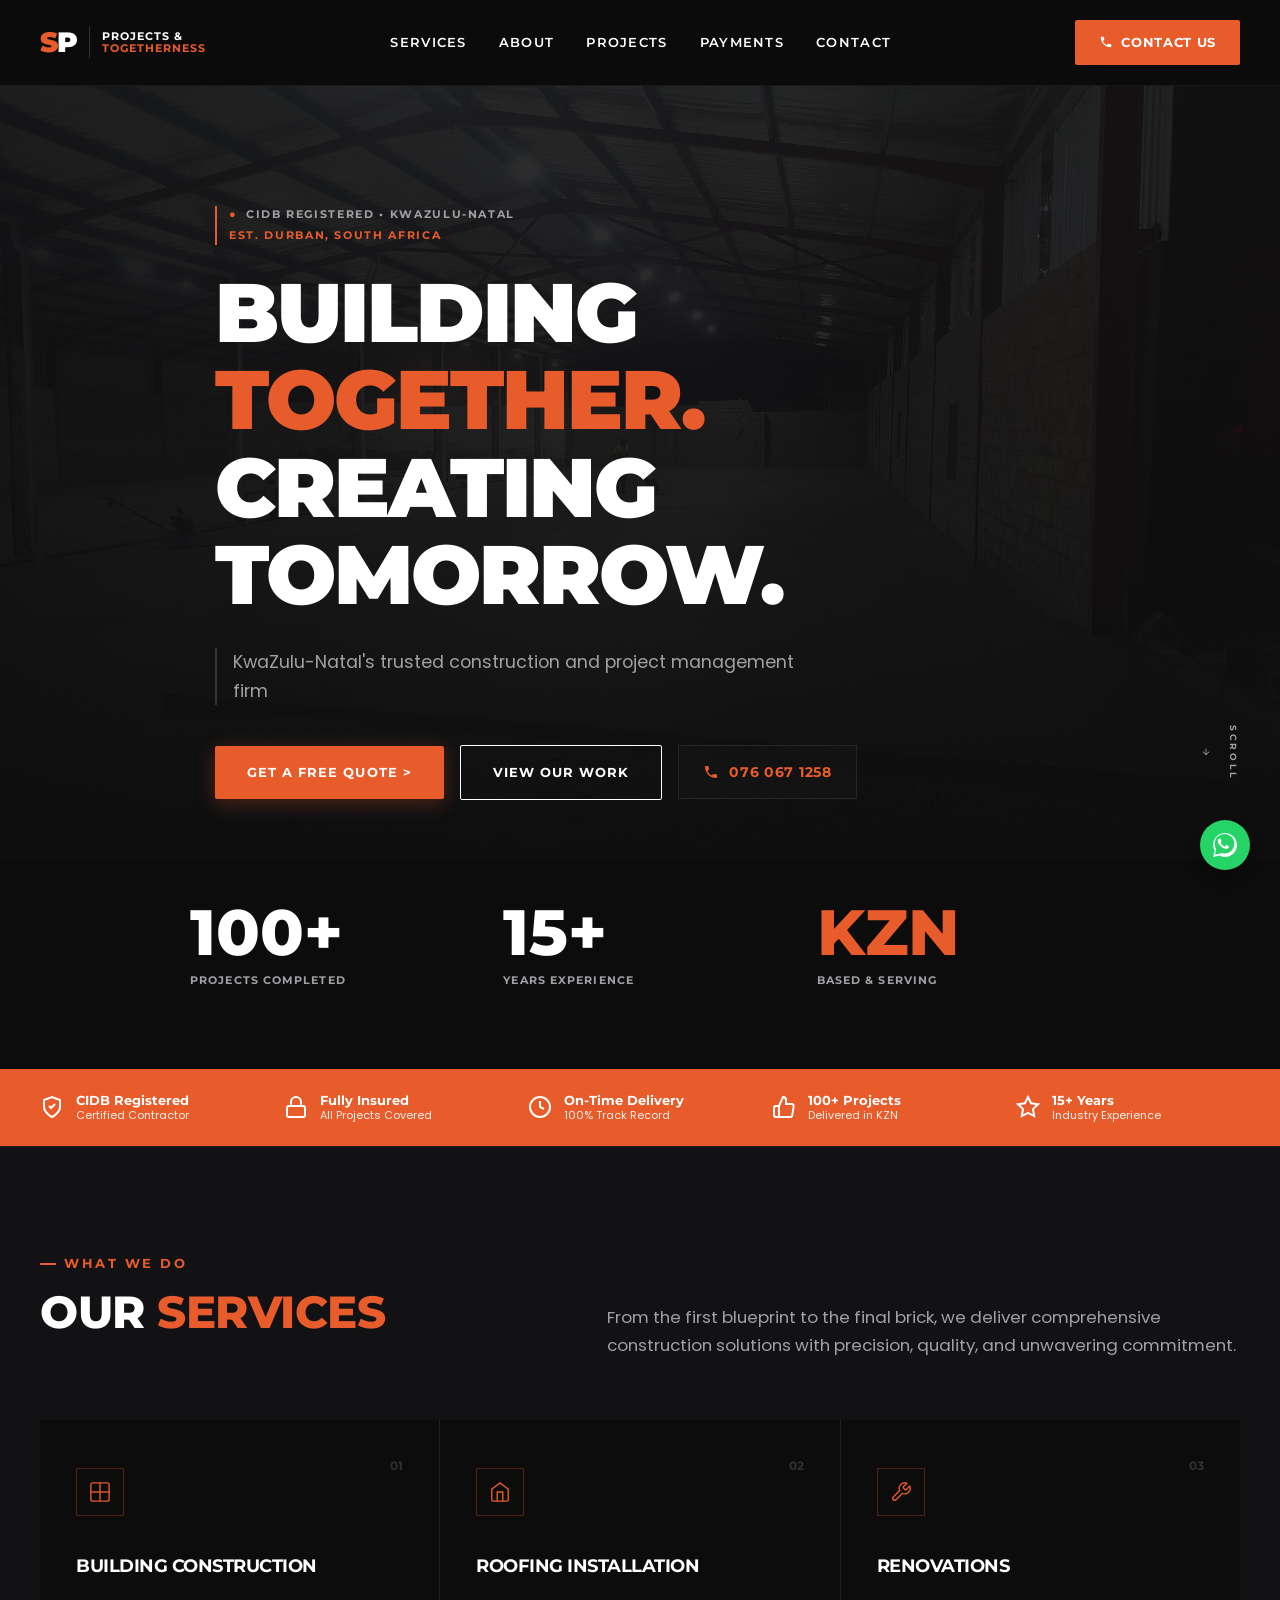
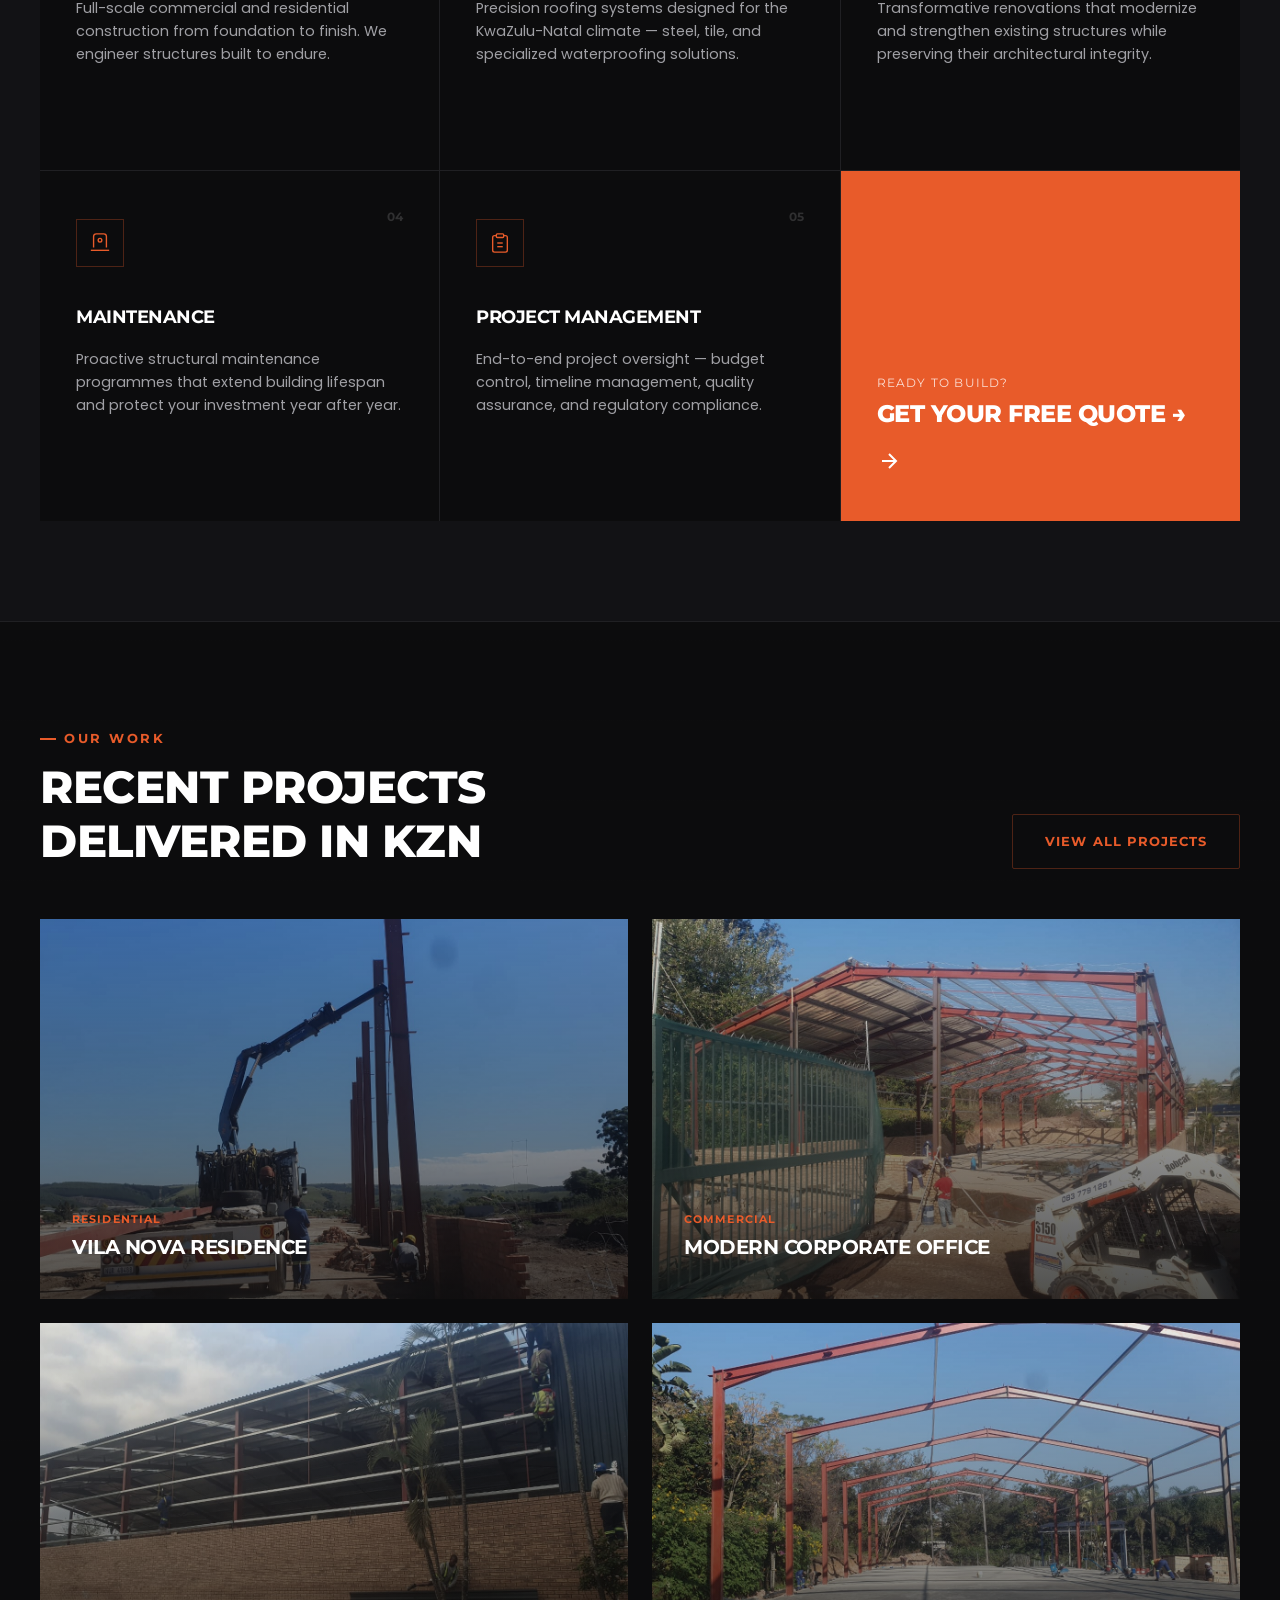
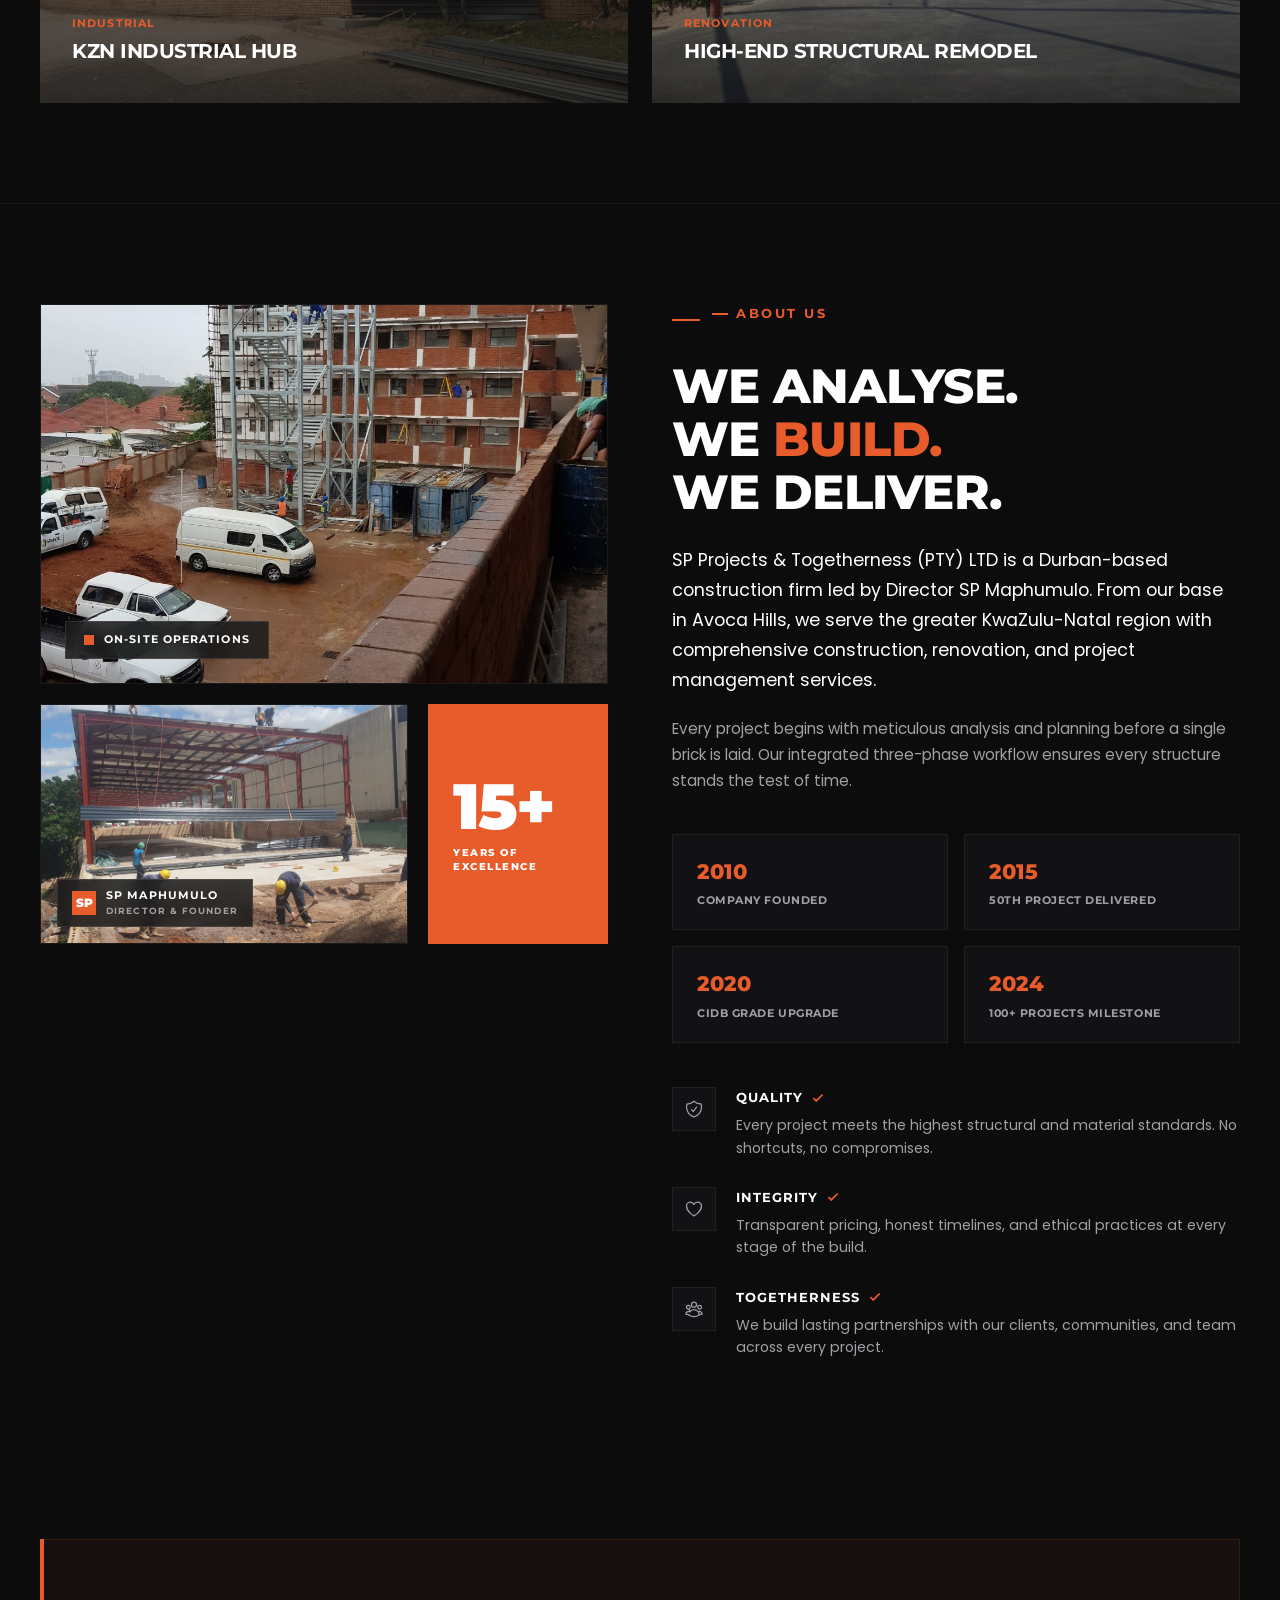
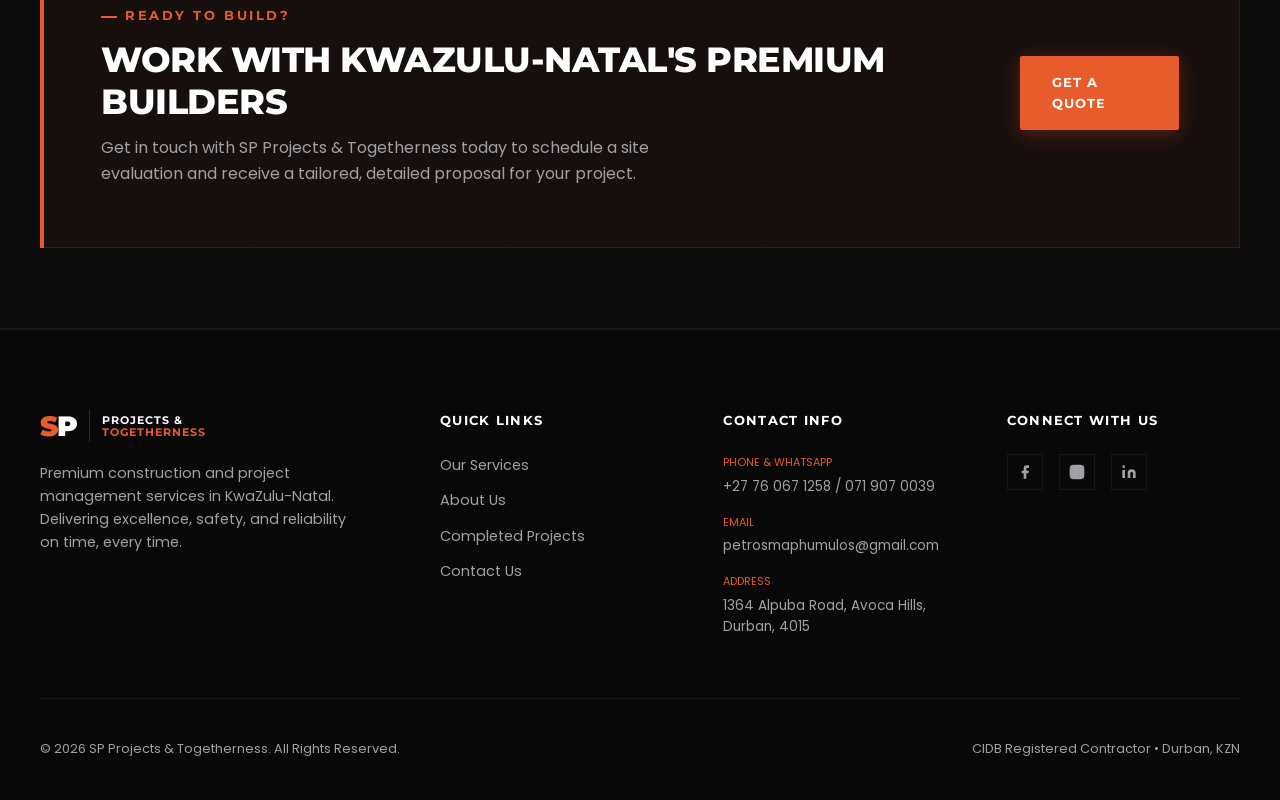
==== index.html @ 7e5d919d "Add files via upload" ====
<!-- © 2026 Fayad Gafur. All rights reserved. This code is protected. -->
<!DOCTYPE html>
<html lang="en-US">
<head>
  <meta charset="UTF-8">
  <meta name="viewport" content="width=device-width, initial-scale=1.0">
  <meta name="description" content="SP Projects & Togetherness - KwaZulu-Natal's trusted construction and project management firm. CIDB Registered, fully insured builder based in Durban.">
  <meta name="author" content="Fayad Gafur">
  <title>SP Projects & Togetherness | Construction & Project Management Firm</title>
  <link rel="preconnect" href="https://fonts.googleapis.com">
  <link rel="preconnect" href="https://fonts.gstatic.com" crossorigin>
  <link rel="stylesheet" href="styles.css">
</head>
<body>

  <!-- Header & Navigation -->
  <header class="site-header">
    <div class="container header-inner">
      <a href="index.html" class="brand-container">
        <div class="logo-mark">
          <span class="logo-s">S</span><span class="logo-p">P</span>
        </div>
        <div class="logo-divider"></div>
        <div class="logo-text">
          <span class="logo-line1">PROJECTS &</span>
          <span class="logo-line2">TOGETHERNESS</span>
        </div>
      </a>
      <nav class="main-nav" aria-label="Main menu">
        <a href="index.html#services">Services</a>
        <a href="index.html#about">About</a>
        <a href="portfolio.html">Projects</a>
        <a href="payments.html">Payments</a>
        <a href="contact.html">Contact</a>
      </nav>
      <div class="header-actions">
        <a href="contact.html" class="btn-contact-nav">
          <svg viewBox="0 0 24 24"><path d="M6.62 10.79c1.44 2.83 3.76 5.14 6.59 6.59l2.2-2.2c.27-.27.67-.36 1.02-.24 1.12.37 2.33.57 3.57.57.55 0 1 .45 1 1V20c0 .55-.45 1-1 1-9.39 0-17-7.61-17-17 0-.55.45-1 1-1h3.5c.55 0 1 .45 1 1 0 1.25.2 2.45.57 3.57.11.35.03.74-.25 1.02l-2.2 2.2z"/></svg>
          Contact Us
        </a>
      </div>
      <button class="menu-toggle" id="menu-toggle" aria-label="Open menu">☰</button>
    </div>
    <div class="mobile-nav" id="mobile-nav">
      <a href="index.html#services">Services</a>
      <a href="index.html#about">About</a>
      <a href="portfolio.html">Projects</a>
      <a href="payments.html">Payments</a>
      <a href="contact.html">Contact</a>
      <a href="orcamento.html" class="button button-block">Get a Free Quote</a>
    </div>
  </header>

  <main>
    <!-- Hero Section -->
    <section class="hero" id="home" style="background-image: url('assets/hero-full.jpeg');">
      <div class="hero-overlay"></div>
      <div class="container hero-content">
        <div class="hero-badge">
          <span class="badge-main"><span class="badge-dot">●</span> CIDB REGISTERED • KWAZULU-NATAL</span>
          <span class="badge-sub">EST. DURBAN, SOUTH AFRICA</span>
        </div>
        
        <h1>BUILDING<br><span class="orange-text">TOGETHER.</span><br>CREATING<br>TOMORROW.</h1>
        
        <div class="hero-desc-wrapper">
          <p class="hero-description">KwaZulu-Natal's trusted construction and project management firm</p>
        </div>
        
        <div class="hero-actions-row">
          <a href="orcamento.html" class="button button-primary">Get a Free Quote &gt;</a>
          <a href="portfolio.html" class="button button-secondary">View Our Work</a>
          <a href="tel:0760671258" class="phone-link-btn">
            <svg viewBox="0 0 24 24"><path d="M6.62 10.79c1.44 2.83 3.76 5.14 6.59 6.59l2.2-2.2c.27-.27.67-.36 1.02-.24 1.12.37 2.33.57 3.57.57.55 0 1 .45 1 1V20c0 .55-.45 1-1 1-9.39 0-17-7.61-17-17 0-.55.45-1 1-1h3.5c.55 0 1 .45 1 1 0 1.25.2 2.45.57 3.57.11.35.03.74-.25 1.02l-2.2 2.2z"/></svg>
            076 067 1258
          </a>
        </div>
      </div>
      
      <div class="scroll-indicator">
        <span>SCROLL</span>
        <svg viewBox="0 0 24 24"><path d="M20 12l-1.41-1.41L13 16.17V4h-2v12.17l-5.58-5.59L4 12l8 8 8-8z"/></svg>
      </div>
    </section>

    <!-- Stats Section -->
    <section class="stats-section">
      <div class="container stats-grid">
        <div class="stat-item">
          <span class="stat-number">100+</span>
          <span class="stat-label">Projects Completed</span>
        </div>
        <div class="stat-item">
          <span class="stat-number">15+</span>
          <span class="stat-label">Years Experience</span>
        </div>
        <div class="stat-item">
          <span class="stat-number orange-large">KZN</span>
          <span class="stat-label">Based & Serving</span>
        </div>
      </div>
    </section>

    <!-- Trust Ribbon Banner -->
    <section class="trust-ribbon">
      <div class="container ribbon-inner">
        <div class="ribbon-item">
          <svg class="ribbon-icon" viewBox="0 0 24 24" fill="none" stroke="currentColor" stroke-width="2">
            <path d="M12 22s8-4 8-10V5l-8-3-8 3v7c0 6 8 10 8 10z"/>
            <path d="M9 11l2 2 4-4"/>
          </svg>
          <div class="ribbon-text">
            <strong>CIDB Registered</strong>
            <span>Certified Contractor</span>
          </div>
        </div>
        <div class="ribbon-item">
          <svg class="ribbon-icon" viewBox="0 0 24 24" fill="none" stroke="currentColor" stroke-width="2">
            <rect x="3" y="11" width="18" height="11" rx="2" ry="2"/>
            <path d="M7 11V7a5 5 0 0 1 10 0v4"/>
          </svg>
          <div class="ribbon-text">
            <strong>Fully Insured</strong>
            <span>All Projects Covered</span>
          </div>
        </div>
        <div class="ribbon-item">
          <svg class="ribbon-icon" viewBox="0 0 24 24" fill="none" stroke="currentColor" stroke-width="2">
            <circle cx="12" cy="12" r="10"/>
            <polyline points="12 6 12 12 16 14"/>
          </svg>
          <div class="ribbon-text">
            <strong>On-Time Delivery</strong>
            <span>100% Track Record</span>
          </div>
        </div>
        <div class="ribbon-item">
          <svg class="ribbon-icon" viewBox="0 0 24 24" fill="none" stroke="currentColor" stroke-width="2">
            <path d="M14 9V5a3 3 0 0 0-3-3l-4 9v11h11.28a2 2 0 0 0 2-1.7l1.38-9a2 2 0 0 0-2-2.3zM7 22H4a2 2 0 0 1-2-2v-7a2 2 0 0 1 2-2h3"/>
          </svg>
          <div class="ribbon-text">
            <strong>100+ Projects</strong>
            <span>Delivered in KZN</span>
          </div>
        </div>
        <div class="ribbon-item">
          <svg class="ribbon-icon" viewBox="0 0 24 24" fill="none" stroke="currentColor" stroke-width="2">
            <polygon points="12 2 15.09 8.26 22 9.27 17 14.14 18.18 21.02 12 17.77 5.82 21.02 7 14.14 2 9.27 8.91 8.26 12 2"/>
          </svg>
          <div class="ribbon-text">
            <strong>15+ Years</strong>
            <span>Industry Experience</span>
          </div>
        </div>
      </div>
    </section>

    <!-- Services Section -->
    <section class="section services-section" id="services">
      <div class="container">
        <div class="services-intro">
          <div>
            <span class="section-label">What We Do</span>
            <h2>Our <span class="orange-text">Services</span></h2>
          </div>
          <p>From the first blueprint to the final brick, we deliver comprehensive construction solutions with precision, quality, and unwavering commitment.</p>
        </div>
        
        <div class="services-cards-grid">
          <!-- Card 1 -->
          <article class="service-card">
            <span class="service-card-num">01</span>
            <div class="service-icon-box">
              <svg viewBox="0 0 24 24">
                <rect x="2" y="2" width="20" height="20" rx="2" ry="2"/>
                <line x1="2" y1="12" x2="22" y2="12"/>
                <line x1="12" y1="2" x2="12" y2="22"/>
              </svg>
            </div>
            <h3>Building Construction</h3>
            <p>Full-scale commercial and residential construction from foundation to finish. We engineer structures built to endure.</p>
          </article>
          
          <!-- Card 2 -->
          <article class="service-card">
            <span class="service-card-num">02</span>
            <div class="service-icon-box">
              <svg viewBox="0 0 24 24">
                <path d="M3 9l9-7 9 7v11a2 2 0 0 1-2 2H5a2 2 0 0 1-2-2z"/>
                <polyline points="9 22 9 12 15 12 15 22"/>
              </svg>
            </div>
            <h3>Roofing Installation</h3>
            <p>Precision roofing systems designed for the KwaZulu-Natal climate — steel, tile, and specialized waterproofing solutions.</p>
          </article>

          <!-- Card 3 -->
          <article class="service-card">
            <span class="service-card-num">03</span>
            <div class="service-icon-box">
              <svg viewBox="0 0 24 24">
                <path d="M14.7 6.3a1 1 0 0 0 0 1.4l1.6 1.6a1 1 0 0 0 1.4 0l3.77-3.77a6 6 0 0 1-7.94 7.94l-6.91 6.91a2.12 2.12 0 0 1-3-3l6.91-6.91a6 6 0 0 1 7.94-7.94l-3.76 3.76z"/>
              </svg>
            </div>
            <h3>Renovations</h3>
            <p>Transformative renovations that modernize and strengthen existing structures while preserving their architectural integrity.</p>
          </article>

          <!-- Card 4 -->
          <article class="service-card">
            <span class="service-card-num">04</span>
            <div class="service-icon-box">
              <svg viewBox="0 0 24 24">
                <path d="M2 20h20"/>
                <path d="M5 17V5a3 3 0 0 1 3-3h8a3 3 0 0 1 3 3v12"/>
                <circle cx="12" cy="9" r="2"/>
              </svg>
            </div>
            <h3>Maintenance</h3>
            <p>Proactive structural maintenance programmes that extend building lifespan and protect your investment year after year.</p>
          </article>

          <!-- Card 5 -->
          <article class="service-card">
            <span class="service-card-num">05</span>
            <div class="service-icon-box">
              <svg viewBox="0 0 24 24">
                <path d="M16 4h2a2 2 0 0 1 2 2v14a2 2 0 0 1-2 2H6a2 2 0 0 1-2-2V6a2 2 0 0 1 2-2h2"/>
                <rect x="8" y="2" width="8" height="4" rx="1" ry="1"/>
                <path d="M9 12h6"/>
                <path d="M9 16h6"/>
              </svg>
            </div>
            <h3>Project Management</h3>
            <p>End-to-end project oversight — budget control, timeline management, quality assurance, and regulatory compliance.</p>
          </article>

          <!-- Card 6 (Action) -->
          <a href="orcamento.html" class="service-action-card">
            <span>Ready to build?</span>
            <h3>Get Your Free Quote →</h3>
            <svg viewBox="0 0 24 24"><path d="M5 12h14M12 5l7 7-7 7" stroke="currentColor" stroke-width="2" fill="none"/></svg>
          </a>
        </div>
      </div>
    </section>

    <!-- Portfolio Section -->
    <section class="section portfolio-preview-section">
      <div class="container">
        <div class="portfolio-header">
          <div>
            <span class="section-label">Our Work</span>
            <h2>Recent Projects Delivered in KZN</h2>
          </div>
          <a href="portfolio.html" class="button button-outline-orange">View All Projects</a>
        </div>

        <div class="projects-board">
          <div class="project-tile" onclick="window.location.href='project.html?id=1'">
            <img src="assets/project-card-1.jpeg" alt="Residential project" loading="lazy">
            <div class="project-tile-overlay"></div>
            <div class="project-tile-body">
              <span class="project-tile-category">Residential</span>
              <h3>Vila Nova Residence</h3>
            </div>
          </div>
          <div class="project-tile" onclick="window.location.href='project.html?id=2'">
            <img src="assets/project-card-2.jpeg" alt="Commercial space" loading="lazy">
            <div class="project-tile-overlay"></div>
            <div class="project-tile-body">
              <span class="project-tile-category">Commercial</span>
              <h3>Modern Corporate Office</h3>
            </div>
          </div>
          <div class="project-tile" onclick="window.location.href='project.html?id=3'">
            <img src="assets/project-card-3.jpeg" alt="Industrial facility" loading="lazy">
            <div class="project-tile-overlay"></div>
            <div class="project-tile-body">
              <span class="project-tile-category">Industrial</span>
              <h3>KZN Industrial Hub</h3>
            </div>
          </div>
          <div class="project-tile" onclick="window.location.href='project.html?id=4'">
            <img src="assets/project-card-4.jpeg" alt="Premium finishes" loading="lazy">
            <div class="project-tile-overlay"></div>
            <div class="project-tile-body">
              <span class="project-tile-category">Renovation</span>
              <h3>High-End Structural Remodel</h3>
            </div>
          </div>
        </div>
      </div>
    </section>

    <!-- About Us Section -->
    <section class="section about-section" id="about">
      <div class="container about-container">
        
        <!-- Left Column: Visual Gallery Grid -->
        <div class="about-visuals">
          <div class="about-photo-large">
            <img src="assets/about-1.jpeg" alt="On-site construction operations scaffold">
            <div class="photo-tag">
              <span class="tag-color-block"></span>
              <span class="tag-text">On-Site Operations</span>
            </div>
          </div>
          
          <div class="about-visuals-bottom">
            <div class="about-photo-small">
              <img src="assets/about-2.jpeg" alt="Steel structure roof construction">
              <div class="photo-tag">
                <div class="logo-mark-small">SP</div>
                <span class="tag-text">SP Maphumulo<br><small>Director & Founder</small></span>
              </div>
            </div>
            
            <div class="about-orange-card">
              <span class="years-number">15+</span>
              <span class="years-label">Years of<br>Excellence</span>
            </div>
          </div>
        </div>

        <!-- Right Column: Content -->
        <div class="about-content">
          <div class="about-header-label">
            <span class="orange-dash"></span>
            <span class="section-label">About Us</span>
          </div>
          
          <h2>We Analyse.<br>We <span class="orange-text">Build.</span><br>We Deliver.</h2>
          
          <p class="about-lead">SP Projects & Togetherness (PTY) LTD is a Durban-based construction firm led by Director SP Maphumulo. From our base in Avoca Hills, we serve the greater KwaZulu-Natal region with comprehensive construction, renovation, and project management services.</p>
          
          <p class="about-body">Every project begins with meticulous analysis and planning before a single brick is laid. Our integrated three-phase workflow ensures every structure stands the test of time.</p>
          
          <!-- Milestones Grid -->
          <div class="about-milestones">
            <div class="milestone-item">
              <span class="milestone-year">2010</span>
              <span class="milestone-desc">Company Founded</span>
            </div>
            <div class="milestone-item">
              <span class="milestone-year">2015</span>
              <span class="milestone-desc">50th Project Delivered</span>
            </div>
            <div class="milestone-item">
              <span class="milestone-year">2020</span>
              <span class="milestone-desc">CIDB Grade Upgrade</span>
            </div>
            <div class="milestone-item">
              <span class="milestone-year">2024</span>
              <span class="milestone-desc">100+ Projects Milestone</span>
            </div>
          </div>

          <!-- Core Values -->
          <div class="about-values">
            <div class="value-item">
              <div class="value-icon">
                <svg viewBox="0 0 24 24" stroke-width="1.5"><path stroke-linecap="round" stroke-linejoin="round" d="M9 12.75L11.25 15 15 9.75m-3-7.036A11.959 11.959 0 013.598 6 11.99 11.99 0 003 9.749c0 5.592 3.824 10.29 9 11.623 5.176-1.332 9-6.03 9-11.622 0-1.31-.21-2.571-.598-3.751h-.152c-3.196 0-6.1-1.248-8.25-3.285z"/></svg>
              </div>
              <div class="value-text">
                <h3>Quality <svg viewBox="0 0 24 24" class="value-check"><polyline points="20 6 9 17 4 12"/></svg></h3>
                <p>Every project meets the highest structural and material standards. No shortcuts, no compromises.</p>
              </div>
            </div>

            <div class="value-item">
              <div class="value-icon">
                <svg viewBox="0 0 24 24" stroke-width="1.5"><path stroke-linecap="round" stroke-linejoin="round" d="M21 8.25c0-2.485-2.099-4.5-4.688-4.5-1.935 0-3.597 1.126-4.312 2.733-.715-1.607-2.377-2.733-4.313-2.733C5.1 3.75 3 5.765 3 8.25c0 7.22 9 12 9 12s9-4.78 9-12z"/></svg>
              </div>
              <div class="value-text">
                <h3>Integrity <svg viewBox="0 0 24 24" class="value-check"><polyline points="20 6 9 17 4 12"/></svg></h3>
                <p>Transparent pricing, honest timelines, and ethical practices at every stage of the build.</p>
              </div>
            </div>

            <div class="value-item">
              <div class="value-icon">
                <svg viewBox="0 0 24 24" stroke-width="1.5"><path stroke-linecap="round" stroke-linejoin="round" d="M18 18.72a9.094 9.094 0 003.741-.479 3 3 0 00-4.682-2.72m.94 3.198l.001.031c0 .225-.012.447-.037.666A11.944 11.944 0 0112 21c-2.17 0-4.207-.576-5.963-1.584A6.062 6.062 0 016 18.719m12 0a5.971 5.971 0 00-.941-3.197m0 0A5.995 5.995 0 0012 12.75a5.995 5.995 0 00-5.058 2.772m0 0a3 3 0 00-4.681 2.72 8.986 8.986 0 003.74.477m.94-3.197a5.971 5.971 0 00-.94-3.197M15 6.75a3 3 0 11-6 0 3 3 0 016 0zm6 3a2.25 2.25 0 11-4.5 0 2.25 2.25 0 014.5 0zm-13.5 0a2.25 2.25 0 11-4.5 0 2.25 2.25 0 014.5 0z"/></svg>
              </div>
              <div class="value-text">
                <h3>Togetherness <svg viewBox="0 0 24 24" class="value-check"><polyline points="20 6 9 17 4 12"/></svg></h3>
                <p>We build lasting partnerships with our clients, communities, and team across every project.</p>
              </div>
            </div>
          </div>
        </div>

      </div>
    </section>

    <!-- Bottom Contact CTA Block -->
    <section class="section contact-cta-section">
      <div class="container contact-cta-card">
        <div class="contact-cta-info">
          <span class="section-label">Ready to Build?</span>
          <h2>Work with KwaZulu-Natal's Premium Builders</h2>
          <p>Get in touch with SP Projects & Togetherness today to schedule a site evaluation and receive a tailored, detailed proposal for your project.</p>
        </div>
        <a href="orcamento.html" class="button button-primary">Get a Quote</a>
      </div>
    </section>
  </main>

  <!-- Footer -->
  <footer class="site-footer">
    <div class="container footer-top">
      <div class="footer-logo-desc">
        <a href="index.html" class="brand-container">
          <div class="logo-mark">
            <span class="logo-s">S</span><span class="logo-p">P</span>
          </div>
          <div class="logo-divider"></div>
          <div class="logo-text">
            <span class="logo-line1">PROJECTS &</span>
            <span class="logo-line2">TOGETHERNESS</span>
          </div>
        </a>
        <p>Premium construction and project management services in KwaZulu-Natal. Delivering excellence, safety, and reliability on time, every time.</p>
      </div>
      <div class="footer-col">
        <h3>Quick Links</h3>
        <ul class="footer-links">
          <li><a href="index.html#services">Our Services</a></li>
          <li><a href="index.html#about">About Us</a></li>
          <li><a href="portfolio.html">Completed Projects</a></li>
          <li><a href="contact.html">Contact Us</a></li>
        </ul>
      </div>
      <div class="footer-col">
        <h3>Contact Info</h3>
        <div class="footer-contact-list">
          <p><span>Phone & WhatsApp</span>+27 76 067 1258 / 071 907 0039</p>
          <p><span>Email</span>petrosmaphumulos@gmail.com</p>
          <p><span>Address</span>1364 Alpuba Road, Avoca Hills, Durban, 4015</p>
        </div>
      </div>
      <div class="footer-col">
        <h3>Connect With Us</h3>
        <div class="footer-social-links">
          <a href="#" class="footer-social-icon" aria-label="Facebook">
            <svg viewBox="0 0 24 24"><path d="M18 2h-3a5 5 0 0 0-5 5v3H7v4h3v8h4v-8h3l1-4h-4V7a1 1 0 0 1 1-1h3z"/></svg>
          </a>
          <a href="#" class="footer-social-icon" aria-label="Instagram">
            <svg viewBox="0 0 24 24" fill="none" stroke="currentColor" stroke-width="2"><rect x="2" y="2" width="20" height="20" rx="5" ry="5"/><path d="M16 11.37A4 4 0 1 1 12.63 8 4 4 0 0 1 16 11.37z"/><line x1="17.5" y1="6.5" x2="17.51" y2="6.5"/></svg>
          </a>
          <a href="#" class="footer-social-icon" aria-label="LinkedIn">
            <svg viewBox="0 0 24 24"><path d="M16 8a6 6 0 0 1 6 6v7h-4v-7a2 2 0 0 0-2-2 2 2 0 0 0-2 2v7h-4v-7a6 6 0 0 1 6-6zM2 9h4v12H2z"/><circle cx="4" cy="4" r="2"/></svg>
          </a>
        </div>
      </div>
    </div>
    <div class="container footer-bottom">
      <div class="footer-copy">© 2026 SP Projects & Togetherness. All Rights Reserved.</div>
      <div>CIDB Registered Contractor • Durban, KZN</div>
    </div>
  </footer>

  <!-- WhatsApp Float Button -->
  <a href="https://wa.me/27719070039" target="_blank" class="whatsapp-float" aria-label="Chat on WhatsApp">
    <svg viewBox="0 0 24 24">
      <path d="M.057 24l1.687-6.163c-1.041-1.804-1.588-3.849-1.587-5.946C.06 5.348 5.397.01 12.008.01c3.202.001 6.212 1.246 8.477 3.514 2.266 2.268 3.507 5.28 3.505 8.484-.004 6.657-5.34 11.997-11.953 11.997-2.005-.001-3.973-.502-5.724-1.455L0 24zm6.59-4.846c1.6.95 3.188 1.449 4.825 1.451 5.436 0 9.86-4.37 9.864-9.799.002-2.63-1.023-5.101-2.885-6.97C16.484 2.016 14.032.99 11.533.99c-5.445 0-9.873 4.372-9.877 9.802-.001 1.768.482 3.49 1.396 5.039L2.094 21.84l6.195-1.616-.642-.37z"/>
      <path d="M15.43 12.986c-.276-.139-1.631-.805-1.884-.897-.252-.092-.436-.139-.62.139-.184.277-.712.897-.872 1.082-.16.184-.32.207-.597.069-.276-.139-1.168-.43-2.223-1.373-.821-.733-1.376-1.639-1.537-1.916-.16-.277-.017-.427.121-.565.125-.124.276-.323.414-.485.138-.162.184-.277.276-.462.092-.185.046-.347-.023-.485-.069-.139-.62-1.496-.85-2.05-.223-.538-.448-.465-.62-.474-.162-.008-.347-.009-.53-.009-.184 0-.482.069-.735.347-.252.277-.964.942-.964 2.298 0 1.357.987 2.668 1.125 2.853.138.184 1.943 2.966 4.707 4.159.658.284 1.171.454 1.571.581.662.21 1.264.18 1.74.109.531-.08 1.631-.667 1.861-1.307.23-.639.23-1.187.16-1.302-.069-.115-.253-.184-.529-.323z"/>
    </svg>
  </a>

  <script src="scripts.js"></script>
</body>
</html>
---- styles.css ----
/* ==========================================================================
   SP PROJECTS & TOGETHERNESS - Premium Dark/Industrial Design System
   ========================================================================== */

/* Import Fonts */
@import url('https://fonts.googleapis.com/css2?family=Montserrat:wght@400;500;600;700;800;900&family=Poppins:wght@300;400;500;600;700&display=swap');

:root {
  --bg: #0c0c0d;
  --bg-soft: #121215;
  --surface: #141417;
  --surface-alt: #1c1c21;
  --border: rgba(255, 255, 255, 0.06);
  --border-light: rgba(255, 255, 255, 0.15);
  --border-focus: #E85B2A;
  --text: #ffffff;
  --text-muted: #a0a0a5;
  --text-dark: #121215;
  --accent: #E85B2A;
  --accent-hover: #cf4c1e;
  --accent-soft: rgba(232, 91, 42, 0.1);
  --accent-glow: rgba(232, 91, 42, 0.3);
  
  --font-heading: 'Montserrat', sans-serif;
  --font-body: 'Poppins', sans-serif;
  
  --radius-sm: 2px;
  --radius-md: 4px;
  --transition: all 0.3s cubic-bezier(0.25, 0.8, 0.25, 1);
}

/* Base resets */
* {
  box-sizing: border-box;
  margin: 0;
  padding: 0;
}

html {
  scroll-behavior: smooth;
}

body {
  background-color: var(--bg);
  /* Technical Grid Background Overlay */
  background-image: 
    linear-gradient(rgba(12, 12, 13, 0.97), rgba(12, 12, 13, 0.97)),
    linear-gradient(to right, rgba(255, 255, 255, 0.02) 1px, transparent 1px),
    linear-gradient(to bottom, rgba(255, 255, 255, 0.02) 1px, transparent 1px);
  background-size: 100% 100%, 80px 80px, 80px 80px;
  color: var(--text);
  font-family: var(--font-body);
  line-height: 1.6;
  min-height: 100vh;
  overflow-x: hidden;
}

img {
  display: block;
  max-width: 100%;
  height: auto;
}

a {
  color: inherit;
  text-decoration: none;
  transition: var(--transition);
}

button,
input,
select,
textarea {
  font-family: inherit;
  font-size: inherit;
  color: inherit;
  background: transparent;
  border: none;
}

/* Layout Utilities */
.container {
  width: min(1200px, calc(100% - 40px));
  margin: 0 auto;
  position: relative;
}

/* Section Common Styling */
.section {
  padding: 100px 0;
  position: relative;
}

.section-label {
  display: inline-flex;
  align-items: center;
  gap: 8px;
  font-family: var(--font-heading);
  text-transform: uppercase;
  letter-spacing: 0.2em;
  color: var(--accent);
  font-size: 0.8rem;
  font-weight: 700;
  margin-bottom: 12px;
}

.section-label::before {
  content: '';
  display: inline-block;
  width: 16px;
  height: 2px;
  background-color: var(--accent);
}

.section h2 {
  font-family: var(--font-heading);
  font-size: clamp(2rem, 3.5vw, 3rem);
  font-weight: 800;
  line-height: 1.2;
  margin-bottom: 20px;
  text-transform: uppercase;
  letter-spacing: -0.5px;
}

.section h2 span.orange-text,
span.orange-text {
  color: var(--accent);
}

/* Header & Navigation */
.site-header {
  position: sticky;
  top: 0;
  z-index: 100;
  background: rgba(12, 12, 13, 0.95);
  backdrop-filter: blur(8px);
  border-bottom: 1px solid var(--border);
  transition: box-shadow 0.3s ease;
}

.site-header.scrolled {
  box-shadow: 0 4px 30px rgba(0, 0, 0, 0.5);
}

.header-inner {
  display: flex;
  align-items: center;
  justify-content: space-between;
  padding: 20px 0;
}

/* Brand Logo (as seen in screenshots) */
.brand-container {
  display: flex;
  align-items: center;
  gap: 12px;
}

.logo-mark {
  font-family: var(--font-heading);
  font-size: 28px;
  font-weight: 900;
  line-height: 1;
  letter-spacing: -1px;
}

.logo-s {
  color: var(--accent);
}

.logo-p {
  color: var(--text);
}

.logo-divider {
  width: 1px;
  height: 32px;
  background-color: rgba(255, 255, 255, 0.15);
}

.logo-text {
  display: flex;
  flex-direction: column;
  font-family: var(--font-heading);
  font-size: 11px;
  font-weight: 700;
  line-height: 1.1;
  letter-spacing: 1px;
}

.logo-line1 {
  color: var(--text);
}

.logo-line2 {
  color: var(--accent);
}

/* Menu */
.main-nav {
  display: flex;
  gap: 32px;
  align-items: center;
}

.main-nav a {
  font-family: var(--font-heading);
  font-size: 13px;
  font-weight: 600;
  text-transform: uppercase;
  letter-spacing: 0.1em;
  color: var(--text);
  padding: 8px 0;
  position: relative;
}

.main-nav a:hover {
  color: var(--accent);
}

.main-nav a.active::after {
  content: '';
  position: absolute;
  bottom: 0;
  left: 0;
  width: 100%;
  height: 2px;
  background-color: var(--accent);
}

/* Header Button */
.btn-contact-nav {
  display: inline-flex;
  align-items: center;
  gap: 8px;
  background-color: var(--accent);
  color: var(--text);
  font-family: var(--font-heading);
  font-size: 13px;
  font-weight: 700;
  text-transform: uppercase;
  letter-spacing: 0.05em;
  padding: 12px 24px;
  border-radius: var(--radius-sm);
  transition: var(--transition);
}

.btn-contact-nav:hover {
  background-color: var(--accent-hover);
  box-shadow: 0 4px 15px var(--accent-glow);
}

.btn-contact-nav svg {
  width: 14px;
  height: 14px;
  fill: currentColor;
}

.menu-toggle {
  display: none;
  font-size: 24px;
  cursor: pointer;
}

/* Mobile Nav */
.mobile-nav {
  display: flex;
  flex-direction: column;
  background-color: var(--bg-soft);
  border-top: 1px solid var(--border);
  padding: 20px;
  gap: 16px;
  position: absolute;
  top: 100%;
  left: 0;
  width: 100%;
  z-index: 99;
  /* Hidden by default */
  opacity: 0;
  pointer-events: none;
  transform: translateY(-8px);
  transition: opacity 0.25s ease, transform 0.25s ease;
}

.mobile-nav.open {
  opacity: 1;
  pointer-events: all;
  transform: translateY(0);
}

.mobile-nav a {
  font-family: var(--font-heading);
  font-size: 14px;
  font-weight: 600;
  text-transform: uppercase;
  letter-spacing: 0.1em;
  padding: 8px 0;
}

.mobile-nav a:hover {
  color: var(--accent);
}

.mobile-nav .button-block {
  text-align: center;
  background-color: var(--accent);
  padding: 12px;
  font-weight: 700;
}

/* Buttons */
.button {
  display: inline-flex;
  align-items: center;
  justify-content: center;
  font-family: var(--font-heading);
  font-size: 13px;
  font-weight: 700;
  text-transform: uppercase;
  letter-spacing: 0.08em;
  padding: 16px 32px;
  border-radius: var(--radius-sm);
  cursor: pointer;
  transition: var(--transition);
}

.button-primary {
  background-color: var(--accent);
  color: var(--text);
  box-shadow: 0 4px 20px var(--accent-glow);
}

.button-primary:hover {
  background-color: var(--accent-hover);
  transform: translateY(-1px);
  box-shadow: 0 6px 24px var(--accent-glow);
}

.button-secondary {
  background-color: transparent;
  color: var(--text);
  border: 1px solid var(--text);
}

.button-secondary:hover {
  background-color: var(--text);
  color: var(--text-dark);
  transform: translateY(-1px);
}

.button-outline-orange {
  background-color: transparent;
  color: var(--accent);
  border: 1px solid rgba(232, 91, 42, 0.3);
}

.button-outline-orange:hover {
  background-color: var(--accent-soft);
  border-color: var(--accent);
}

.phone-link-btn {
  display: inline-flex;
  align-items: center;
  gap: 10px;
  border: 1px solid rgba(255, 255, 255, 0.08);
  padding: 15px 24px;
  color: var(--accent);
  font-family: var(--font-heading);
  font-weight: 700;
  font-size: 14px;
  letter-spacing: 0.05em;
  transition: var(--transition);
  background-color: rgba(255, 255, 255, 0.01);
}

.phone-link-btn:hover {
  border-color: var(--accent);
  background-color: rgba(232, 91, 42, 0.04);
}

.phone-link-btn svg {
  width: 16px;
  height: 16px;
  fill: currentColor;
}

/* Hero Section */
.hero {
  min-height: 85vh;
  position: relative;
  display: flex;
  align-items: center;
  padding: 120px 0 60px;
  background-size: cover;
  background-position: center;
  background-repeat: no-repeat;
}

.hero-overlay {
  position: absolute;
  inset: 0;
  background: linear-gradient(180deg, rgba(12, 12, 13, 0.6) 0%, rgba(12, 12, 13, 0.95) 100%),
              linear-gradient(90deg, rgba(12, 12, 13, 0.8) 0%, rgba(12, 12, 13, 0.4) 100%);
  z-index: 1;
}

.hero-content {
  position: relative;
  z-index: 2;
  max-width: 850px;
}

.hero-badge {
  display: inline-block;
  border-left: 2px solid var(--accent);
  padding-left: 12px;
  margin-bottom: 24px;
  font-family: var(--font-heading);
  font-size: 11px;
  font-weight: 700;
  text-transform: uppercase;
  letter-spacing: 0.15em;
}

.hero-badge .badge-main {
  color: var(--text-muted);
}

.hero-badge .badge-dot {
  color: var(--accent);
  margin-right: 4px;
}

.hero-badge .badge-sub {
  color: var(--accent);
  display: block;
  margin-top: 4px;
}

.hero h1 {
  font-family: var(--font-heading);
  font-size: clamp(2.8rem, 6.5vw, 5.5rem);
  font-weight: 900;
  line-height: 1.05;
  letter-spacing: -2px;
  text-transform: uppercase;
  margin-bottom: 24px;
}

.hero-desc-wrapper {
  border-left: 2px solid rgba(255, 255, 255, 0.15);
  padding-left: 16px;
  margin-top: 30px;
  margin-bottom: 40px;
}

.hero-description {
  font-size: 1.1rem;
  color: var(--text-muted);
  font-weight: 400;
  max-width: 580px;
}

.hero-actions-row {
  display: flex;
  align-items: center;
  flex-wrap: wrap;
  gap: 16px;
}

/* Scroll Down Indicator */
.scroll-indicator {
  position: absolute;
  right: 40px;
  bottom: 80px;
  z-index: 2;
  display: flex;
  flex-direction: column;
  align-items: center;
  gap: 15px;
  font-family: var(--font-heading);
  font-size: 9px;
  font-weight: 700;
  letter-spacing: 0.3em;
  text-transform: uppercase;
  color: var(--text-muted);
  writing-mode: vertical-rl;
}

.scroll-indicator svg {
  width: 10px;
  height: 16px;
  fill: currentColor;
  animation: bounce 2s infinite;
}

@keyframes bounce {
  0%, 20%, 50%, 80%, 100% {
    transform: translateY(0);
  }
  40% {
    transform: translateY(6px);
  }
  60% {
    transform: translateY(3px);
  }
}

/* Stats Section under Hero */
.stats-section {
  padding: 40px 0 80px;
  position: relative;
  z-index: 2;
}

.stats-grid {
  display: grid;
  grid-template-columns: repeat(3, 1fr);
  gap: 40px;
  max-width: 900px;
}

.stat-item {
  display: flex;
  flex-direction: column;
}

.stat-number {
  font-family: var(--font-heading);
  font-size: 4rem;
  font-weight: 800;
  line-height: 1;
  color: var(--text);
  margin-bottom: 8px;
}

.stat-number.orange-large {
  color: var(--accent);
}

.stat-label {
  font-family: var(--font-heading);
  font-size: 11px;
  font-weight: 700;
  letter-spacing: 0.1em;
  color: var(--text-muted);
  text-transform: uppercase;
}

/* Trust Ribbon */
.trust-ribbon {
  background-color: var(--accent);
  color: var(--text);
  padding: 24px 0;
  position: relative;
  z-index: 3;
}

.ribbon-inner {
  display: grid;
  grid-template-columns: repeat(5, 1fr);
  gap: 20px;
}

.ribbon-item {
  display: flex;
  align-items: center;
  gap: 12px;
}

.ribbon-icon {
  width: 24px;
  height: 24px;
  flex-shrink: 0;
}

.ribbon-text {
  display: flex;
  flex-direction: column;
  line-height: 1.2;
}

.ribbon-text strong {
  font-family: var(--font-heading);
  font-size: 13px;
  font-weight: 700;
}

.ribbon-text span {
  font-size: 11px;
  opacity: 0.9;
}

/* Services Grid Section */
.services-section {
  background-color: var(--bg-soft);
  border-top: 1px solid var(--border);
  border-bottom: 1px solid var(--border);
}

.services-intro {
  display: grid;
  grid-template-columns: 1fr 1.2fr;
  gap: 40px;
  margin-bottom: 60px;
  align-items: end;
}

.services-intro p {
  color: var(--text-muted);
  font-size: 1.05rem;
  line-height: 1.7;
}

.services-cards-grid {
  display: grid;
  grid-template-columns: repeat(3, 1fr);
  gap: 1px;
  background-color: var(--border);
}

.service-card {
  background-color: var(--bg);
  padding: 48px 36px;
  position: relative;
  display: flex;
  flex-direction: column;
  min-height: 350px;
  transition: var(--transition);
}

.service-card:hover {
  background-color: var(--surface);
}

.service-card-num {
  position: absolute;
  top: 36px;
  right: 36px;
  font-family: var(--font-heading);
  font-size: 12px;
  font-weight: 700;
  color: rgba(255, 255, 255, 0.15);
}

.service-card:hover .service-card-num {
  color: var(--accent);
}

.service-icon-box {
  width: 48px;
  height: 48px;
  border: 1px solid rgba(232, 91, 42, 0.3);
  display: grid;
  place-items: center;
  margin-bottom: 36px;
  color: var(--accent);
  transition: var(--transition);
}

.service-card:hover .service-icon-box {
  background-color: var(--accent);
  color: var(--text);
  border-color: var(--accent);
}

.service-icon-box svg {
  width: 22px;
  height: 22px;
  fill: none;
  stroke: currentColor;
  stroke-width: 1.5;
}

.service-card h3 {
  font-family: var(--font-heading);
  font-size: 18px;
  font-weight: 700;
  letter-spacing: -0.5px;
  text-transform: uppercase;
  margin-bottom: 16px;
}

.service-card p {
  color: var(--text-muted);
  font-size: 0.9rem;
  line-height: 1.6;
}

/* Orange Action Card in Services */
.service-action-card {
  background-color: var(--accent);
  color: var(--text);
  padding: 48px 36px;
  display: flex;
  flex-direction: column;
  justify-content: flex-end;
  min-height: 350px;
  transition: var(--transition);
  cursor: pointer;
}

.service-action-card:hover {
  background-color: var(--accent-hover);
}

.service-action-card span {
  font-family: var(--font-heading);
  font-size: 12px;
  text-transform: uppercase;
  letter-spacing: 0.1em;
  opacity: 0.8;
  margin-bottom: 8px;
  display: block;
}

.service-action-card h3 {
  font-family: var(--font-heading);
  font-size: 24px;
  font-weight: 800;
  line-height: 1.2;
  text-transform: uppercase;
  letter-spacing: -0.5px;
  margin-bottom: 0;
}

.service-action-card svg {
  width: 24px;
  height: 24px;
  fill: currentColor;
  margin-top: 20px;
  transition: transform 0.3s ease;
}

.service-action-card:hover svg {
  transform: translateX(6px);
}

/* Portfolio preview section */
.portfolio-preview-section {
  border-bottom: 1px solid var(--border);
}

.portfolio-header {
  display: flex;
  justify-content: space-between;
  align-items: flex-end;
  margin-bottom: 50px;
}

.portfolio-header h2 {
  margin-bottom: 0;
  max-width: 600px;
}

.projects-board {
  display: grid;
  grid-template-columns: repeat(2, 1fr);
  gap: 24px;
}

.project-tile {
  position: relative;
  overflow: hidden;
  height: 380px;
  background-color: var(--surface);
  transition: var(--transition);
  cursor: pointer;
}

.project-tile img {
  width: 100%;
  height: 100%;
  object-fit: cover;
  transition: transform 0.6s cubic-bezier(0.25, 0.8, 0.25, 1);
  filter: grayscale(20%) contrast(110%);
}

.project-tile-overlay {
  position: absolute;
  inset: 0;
  background: linear-gradient(180deg, rgba(12, 12, 13, 0.1) 0%, rgba(12, 12, 13, 0.85) 100%);
  opacity: 0.85;
  transition: var(--transition);
}

.project-tile-body {
  position: absolute;
  bottom: 0;
  left: 0;
  width: 100%;
  padding: 32px;
  z-index: 2;
}

.project-tile-body h3 {
  font-family: var(--font-heading);
  font-size: 20px;
  font-weight: 700;
  text-transform: uppercase;
  letter-spacing: -0.5px;
  margin-bottom: 4px;
  color: var(--text);
}

.project-tile-category {
  font-family: var(--font-heading);
  font-size: 11px;
  font-weight: 700;
  color: var(--accent);
  text-transform: uppercase;
  letter-spacing: 0.1em;
}

.project-tile:hover img {
  transform: scale(1.05);
  filter: grayscale(0%) contrast(100%);
}

.project-tile:hover .project-tile-overlay {
  opacity: 0.95;
}

/* Why Choose Us Section */
.why-choose-us-section {
  background-color: var(--bg-soft);
  border-bottom: 1px solid var(--border);
}

.choose-us-header {
  display: flex;
  justify-content: space-between;
  align-items: center;
  flex-wrap: wrap;
  gap: 30px;
  margin-bottom: 60px;
}

.choose-us-header h2 {
  margin-bottom: 0;
  max-width: 650px;
}

.features-grid {
  display: grid;
  grid-template-columns: repeat(3, 1fr);
  gap: 40px;
}

.feature-item {
  display: flex;
  flex-direction: column;
}

.feature-icon-box {
  width: 44px;
  height: 44px;
  display: grid;
  place-items: center;
  color: var(--accent);
  margin-bottom: 24px;
}

.feature-icon-box svg {
  width: 32px;
  height: 32px;
  fill: none;
  stroke: currentColor;
  stroke-width: 1.5;
}

.feature-item h3 {
  font-family: var(--font-heading);
  font-size: 16px;
  font-weight: 700;
  text-transform: uppercase;
  letter-spacing: 0.05em;
  margin-bottom: 12px;
}

.feature-item p {
  color: var(--text-muted);
  font-size: 0.9rem;
  line-height: 1.6;
}

/* Contact CTA Block (Bottom of Home) */
.contact-cta-section {
  padding: 80px 0;
  border-bottom: 1px solid var(--border);
}

.contact-cta-card {
  background-color: rgba(232, 91, 42, 0.05);
  border: 1px solid rgba(232, 91, 42, 0.15);
  padding: 60px;
  display: flex;
  align-items: center;
  justify-content: space-between;
  gap: 40px;
  position: relative;
}

.contact-cta-card::before {
  content: '';
  position: absolute;
  top: -1px;
  left: -1px;
  width: 4px;
  height: calc(100% + 2px);
  background-color: var(--accent);
}

.contact-cta-info h2 {
  font-size: 2.2rem;
  margin-bottom: 12px;
}

.contact-cta-info p {
  color: var(--text-muted);
  font-size: 1rem;
  max-width: 600px;
}

/* Inner Page Hero (e.g. Portfolio, Contact, Quote) */
.page-hero {
  padding: 160px 0 80px;
  position: relative;
  border-bottom: 1px solid var(--border);
  background-size: cover;
  background-position: center;
}

.page-hero-overlay {
  position: absolute;
  inset: 0;
  background: linear-gradient(180deg, rgba(12, 12, 13, 0.7) 0%, rgba(12, 12, 13, 0.95) 100%);
  z-index: 1;
}

.page-hero-inner {
  position: relative;
  z-index: 2;
  text-align: center;
  max-width: 800px;
  margin: 0 auto;
}

.page-hero h1 {
  font-family: var(--font-heading);
  font-size: clamp(2.2rem, 5vw, 3.5rem);
  font-weight: 800;
  text-transform: uppercase;
  letter-spacing: -1px;
  margin-bottom: 16px;
}

.page-hero p {
  color: var(--text-muted);
  font-size: 1.05rem;
  line-height: 1.6;
}

/* Filter controls (Portfolio page) */
.filter-container {
  display: flex;
  justify-content: center;
  gap: 12px;
  margin-bottom: 40px;
  flex-wrap: wrap;
}

.filter-button {
  background-color: transparent;
  border: 1px solid rgba(255, 255, 255, 0.08);
  color: var(--text-muted);
  padding: 10px 24px;
  font-family: var(--font-heading);
  font-size: 11px;
  font-weight: 700;
  text-transform: uppercase;
  letter-spacing: 0.1em;
  cursor: pointer;
  transition: var(--transition);
}

.filter-button:hover,
.filter-button.active {
  border-color: var(--accent);
  color: var(--text);
  background-color: rgba(232, 91, 42, 0.05);
}

/* Forms (Contact and Quote) */
.form-grid {
  display: grid;
  grid-template-columns: 1.3fr 0.9fr;
  gap: 60px;
}

.contact-grid {
  display: grid;
  grid-template-columns: 1fr 1fr;
  gap: 40px;
}

.contact-card,
.aside-card {
  background-color: var(--surface);
  border: 1px solid var(--border);
  padding: 40px;
}

.contact-card h2,
.aside-card h3 {
  font-family: var(--font-heading);
  font-size: 20px;
  font-weight: 700;
  text-transform: uppercase;
  margin-bottom: 24px;
  border-left: 2px solid var(--accent);
  padding-left: 12px;
}

.contact-info-list {
  display: flex;
  flex-direction: column;
  gap: 20px;
  margin-bottom: 30px;
}

.contact-info-item {
  display: flex;
  gap: 16px;
}

.contact-info-icon {
  width: 20px;
  height: 20px;
  color: var(--accent);
  flex-shrink: 0;
  margin-top: 3px;
}

.contact-info-icon svg {
  width: 100%;
  height: 100%;
  fill: currentColor;
}

.contact-info-text strong {
  display: block;
  font-size: 11px;
  color: var(--text-muted);
  text-transform: uppercase;
  margin-bottom: 4px;
}

.contact-info-text p,
.contact-info-text a {
  font-size: 0.95rem;
  color: var(--text);
}

/* Form inputs styling */
.budget-form,
.contact-form {
  display: grid;
  grid-template-columns: repeat(2, 1fr);
  gap: 20px;
}

.form-group {
  display: flex;
  flex-direction: column;
  gap: 8px;
}

.form-group.full-width {
  grid-column: 1 / -1;
}

.form-group label {
  font-family: var(--font-heading);
  font-size: 11px;
  font-weight: 700;
  color: var(--text-muted);
  text-transform: uppercase;
  letter-spacing: 0.05em;
}

.form-group input,
.form-group select,
.form-group textarea {
  background-color: var(--surface);
  border: 1px solid var(--border);
  padding: 16px;
  border-radius: var(--radius-sm);
  color: var(--text);
  font-size: 0.95rem;
  width: 100%;
  transition: var(--transition);
}

.form-group input:focus,
.form-group select:focus,
.form-group textarea:focus {
  outline: none;
  border-color: var(--border-focus);
  background-color: var(--surface-alt);
  box-shadow: 0 0 10px rgba(232, 91, 42, 0.1);
}

.form-group select option {
  background-color: var(--surface-alt);
  color: var(--text);
}

.form-note {
  grid-column: 1 / -1;
  font-size: 11px;
  color: var(--text-muted);
}

/* Form Aside list */
.form-aside {
  display: flex;
  flex-direction: column;
  gap: 24px;
}

.aside-card p {
  color: var(--text-muted);
  font-size: 0.9rem;
  line-height: 1.6;
}

/* Project Detail Page */
.project-meta-block {
  display: grid;
  grid-template-columns: repeat(3, 1fr);
  gap: 30px;
  padding: 30px;
  background-color: var(--surface);
  border: 1px solid var(--border);
  margin-bottom: 50px;
}

.project-meta-item strong {
  display: block;
  font-family: var(--font-heading);
  font-size: 11px;
  font-weight: 700;
  color: var(--text-muted);
  text-transform: uppercase;
  letter-spacing: 0.05em;
  margin-bottom: 4px;
}

.project-meta-item p {
  font-size: 1.1rem;
  font-weight: 600;
  color: var(--text);
}

.project-summary {
  display: grid;
  grid-template-columns: 1.4fr 0.8fr;
  gap: 50px;
  margin-bottom: 60px;
}

.project-description h2 {
  font-size: 1.8rem;
  margin-bottom: 20px;
}

.project-description p {
  color: var(--text-muted);
  line-height: 1.8;
  margin-bottom: 24px;
}

.project-services {
  background-color: var(--surface);
  border: 1px solid var(--border);
  padding: 36px;
}

.project-services h3 {
  font-family: var(--font-heading);
  font-size: 15px;
  font-weight: 700;
  text-transform: uppercase;
  margin-bottom: 20px;
  border-bottom: 1px solid var(--border);
  padding-bottom: 12px;
}

.project-services ul {
  list-style: none;
  display: flex;
  flex-direction: column;
  gap: 12px;
}

.project-services li {
  display: flex;
  align-items: center;
  gap: 10px;
  font-size: 0.9rem;
  color: var(--text-muted);
}

.project-services li::before {
  content: '✓';
  color: var(--accent);
  font-weight: 700;
}

.project-detail-blocks {
  display: grid;
  grid-template-columns: 1fr 1fr;
  gap: 30px;
  margin-top: 60px;
}

.detail-card {
  background-color: var(--surface);
  border: 1px solid var(--border);
  padding: 36px;
}

.detail-card h3 {
  font-family: var(--font-heading);
  font-size: 16px;
  font-weight: 700;
  text-transform: uppercase;
  margin-bottom: 16px;
  border-left: 2px solid var(--accent);
  padding-left: 12px;
}

.detail-card p {
  color: var(--text-muted);
  font-size: 0.9rem;
  line-height: 1.6;
}

/* Map frame */
.map-frame {
  width: 100%;
  height: 400px;
  border: 1px solid var(--border);
}

.map-frame iframe {
  width: 100%;
  height: 100%;
  border: none;
  filter: invert(90%) hue-rotate(180deg);
}

/* Gallery Section (Grid lightbox) */
.gallery-grid {
  display: grid;
  grid-template-columns: repeat(3, 1fr);
  gap: 24px;
}

.gallery-item {
  position: relative;
  overflow: hidden;
  height: 280px;
  background-color: var(--surface);
  cursor: pointer;
}

.gallery-item img {
  width: 100%;
  height: 100%;
  object-fit: cover;
  transition: transform 0.6s cubic-bezier(0.25, 0.8, 0.25, 1);
  filter: grayscale(15%) contrast(105%);
}

.gallery-item-overlay {
  position: absolute;
  inset: 0;
  background: rgba(12, 12, 13, 0.6);
  opacity: 0;
  transition: var(--transition);
  display: flex;
  align-items: center;
  justify-content: center;
}

.gallery-item-overlay svg {
  width: 32px;
  height: 32px;
  stroke: #ffffff;
  stroke-width: 1.5;
  fill: none;
  transform: scale(0.8);
  transition: transform 0.4s ease;
}

.gallery-item:hover img {
  transform: scale(1.05);
}

.gallery-item:hover .gallery-item-overlay {
  opacity: 1;
}

.gallery-item:hover .gallery-item-overlay svg {
  transform: scale(1);
}

.gallery-label {
  position: absolute;
  bottom: 20px;
  left: 20px;
  font-family: var(--font-heading);
  font-size: 11px;
  font-weight: 700;
  text-transform: uppercase;
  letter-spacing: 0.1em;
  background-color: rgba(12, 12, 13, 0.85);
  padding: 6px 12px;
  border-left: 2px solid var(--accent);
}

/* Lightbox Modal */
.lightbox {
  position: fixed;
  inset: 0;
  z-index: 999;
  background-color: rgba(6, 6, 7, 0.95);
  display: flex;
  align-items: center;
  justify-content: center;
  padding: 40px;
  transition: opacity 0.3s ease;
}

.lightbox img {
  max-width: 100%;
  max-height: 90vh;
  object-fit: contain;
  box-shadow: 0 10px 40px rgba(0, 0, 0, 0.8);
}

.lightbox-close {
  position: absolute;
  top: 30px;
  right: 30px;
  font-size: 32px;
  color: var(--text-muted);
  cursor: pointer;
  transition: var(--transition);
}

.lightbox-close:hover {
  color: var(--text);
}

/* Footer styling */
.site-footer {
  background-color: #080809;
  border-top: 1px solid var(--border);
  padding: 80px 0 40px;
  color: var(--text-muted);
  font-size: 0.9rem;
}

.footer-top {
  display: grid;
  grid-template-columns: 1.5fr 1fr 1fr 1fr;
  gap: 50px;
  margin-bottom: 60px;
}

.footer-logo-desc p {
  margin-top: 20px;
  line-height: 1.6;
  max-width: 320px;
}

.footer-col h3 {
  font-family: var(--font-heading);
  font-size: 13px;
  font-weight: 700;
  text-transform: uppercase;
  letter-spacing: 0.1em;
  color: var(--text);
  margin-bottom: 24px;
}

.footer-links {
  list-style: none;
  display: flex;
  flex-direction: column;
  gap: 12px;
}

.footer-links a:hover {
  color: var(--accent);
}

.footer-contact-list {
  display: flex;
  flex-direction: column;
  gap: 16px;
}

.footer-contact-list p {
  display: flex;
  flex-direction: column;
  font-size: 0.85rem;
}

.footer-contact-list span {
  font-size: 11px;
  text-transform: uppercase;
  color: var(--accent);
  margin-bottom: 4px;
}

.footer-social-links {
  display: flex;
  gap: 16px;
}

.footer-social-icon {
  width: 36px;
  height: 36px;
  border: 1px solid var(--border);
  display: grid;
  place-items: center;
  transition: var(--transition);
}

.footer-social-icon:hover {
  border-color: var(--accent);
  color: var(--accent);
  background-color: var(--accent-soft);
}

.footer-social-icon svg {
  width: 16px;
  height: 16px;
  fill: currentColor;
}

.footer-bottom {
  border-top: 1px solid var(--border);
  padding-top: 40px;
  display: flex;
  justify-content: space-between;
  align-items: center;
  font-size: 0.8rem;
}

.footer-copy {
  border: none;
  padding: 0;
  margin: 0;
}

/* ═══════════════════════════════════════════════
   Gallery Page
═══════════════════════════════════════════════ */

.gallery-section .section-header {
  margin-bottom: 48px;
}

.gallery-grid {
  display: grid;
  grid-template-columns: repeat(3, 1fr);
  gap: 4px;
}

.gallery-item {
  position: relative;
  overflow: hidden;
  cursor: pointer;
  display: block;
  width: 100%;
  aspect-ratio: 4 / 3;
  background-color: var(--bg-soft);
}

.gallery-item img {
  width: 100%;
  height: 100%;
  object-fit: cover;
  display: block;
  transition: transform 0.45s ease;
}

.gallery-item:hover img {
  transform: scale(1.06);
}

.gallery-item-overlay {
  position: absolute;
  inset: 0;
  background-color: rgba(6, 6, 7, 0.55);
  display: flex;
  align-items: center;
  justify-content: center;
  opacity: 0;
  transition: opacity 0.3s ease;
}

.gallery-item:hover .gallery-item-overlay {
  opacity: 1;
}

.gallery-item-overlay svg {
  width: 32px;
  height: 32px;
  stroke: #fff;
  stroke-width: 1.5;
  fill: none;
}

.gallery-label {
  position: absolute;
  bottom: 0;
  left: 0;
  right: 0;
  padding: 10px 14px;
  font-family: var(--font-heading);
  font-size: 11px;
  font-weight: 700;
  text-transform: uppercase;
  letter-spacing: 0.1em;
  color: #fff;
  background: linear-gradient(to top, rgba(6,6,7,0.85) 0%, transparent 100%);
  transform: translateY(4px);
  opacity: 0;
  transition: opacity 0.3s ease, transform 0.3s ease;
}

.gallery-item:hover .gallery-label {
  opacity: 1;
  transform: translateY(0);
}

/* ═══════════════════════════════════════════════
   Project Detail Page
═══════════════════════════════════════════════ */

.project-hero {
  padding-top: 140px;
  padding-bottom: 60px;
  border-bottom: 1px solid var(--border);
}

.project-hero-label {
  display: inline-flex;
  align-items: center;
  gap: 8px;
  font-family: var(--font-heading);
  font-size: 11px;
  font-weight: 700;
  text-transform: uppercase;
  letter-spacing: 0.2em;
  color: var(--accent);
  margin-bottom: 16px;
}

.project-hero-label::before {
  content: '';
  display: inline-block;
  width: 16px;
  height: 2px;
  background: var(--accent);
}

.project-hero h1 {
  font-size: clamp(2.2rem, 4vw, 3.5rem);
  line-height: 1.15;
  font-weight: 900;
  margin-bottom: 12px;
}

.project-hero p {
  color: var(--text-muted);
  font-size: 1.1rem;
  margin-bottom: 32px;
}

.project-meta {
  display: flex;
  gap: 32px;
  flex-wrap: wrap;
}

.project-meta-item {
  display: flex;
  flex-direction: column;
  gap: 4px;
}

.project-meta-item span:first-child {
  font-family: var(--font-heading);
  font-size: 10px;
  font-weight: 700;
  text-transform: uppercase;
  letter-spacing: 0.1em;
  color: var(--text-muted);
}

.project-meta-item span:last-child {
  font-family: var(--font-heading);
  font-size: 15px;
  font-weight: 700;
  color: var(--text);
}

.project-body {
  padding: 80px 0;
}

.project-summary {
  display: grid;
  grid-template-columns: 1.2fr 0.8fr;
  gap: 60px;
  margin-bottom: 60px;
  align-items: start;
}

.project-description {
  font-size: 1.05rem;
  line-height: 1.8;
  color: var(--text-muted);
}

.project-services {
  border: 1px solid var(--border);
  padding: 28px;
}

.project-services h3 {
  font-family: var(--font-heading);
  font-size: 13px;
  font-weight: 700;
  text-transform: uppercase;
  letter-spacing: 0.1em;
  color: var(--accent);
  margin-bottom: 20px;
}

.project-services ul {
  list-style: none;
  padding: 0;
  display: flex;
  flex-direction: column;
  gap: 12px;
}

.project-services ul li {
  display: flex;
  align-items: center;
  gap: 10px;
  font-size: 0.9rem;
  color: var(--text-muted);
}

.project-services ul li::before {
  content: '';
  display: inline-block;
  width: 6px;
  height: 6px;
  background-color: var(--accent);
  flex-shrink: 0;
}

.project-meta-block {
  display: grid;
  grid-template-columns: repeat(3, 1fr);
  gap: 2px;
  margin-bottom: 60px;
}

.project-meta-block .meta-card {
  background-color: var(--bg-soft);
  border: 1px solid var(--border);
  padding: 24px;
}

.project-meta-block .meta-card span {
  display: block;
  font-family: var(--font-heading);
  font-size: 10px;
  font-weight: 700;
  text-transform: uppercase;
  letter-spacing: 0.12em;
  color: var(--text-muted);
  margin-bottom: 8px;
}

.project-meta-block .meta-card strong {
  font-family: var(--font-heading);
  font-size: 16px;
  font-weight: 800;
  color: var(--text);
}

.project-detail-blocks {
  display: grid;
  grid-template-columns: 1fr 1fr;
  gap: 2px;
  margin-bottom: 60px;
}

.detail-card {
  background-color: var(--bg-soft);
  border: 1px solid var(--border);
  padding: 32px;
}

.detail-card h3 {
  font-family: var(--font-heading);
  font-size: 13px;
  font-weight: 700;
  text-transform: uppercase;
  letter-spacing: 0.1em;
  color: var(--accent);
  margin-bottom: 16px;
}

.detail-card p {
  color: var(--text-muted);
  line-height: 1.75;
}

/* Project gallery grid */
.project-gallery-section h2 {
  font-family: var(--font-heading);
  font-size: 1.4rem;
  font-weight: 800;
  text-transform: uppercase;
  margin-bottom: 24px;
}

.project-gallery {
  display: grid;
  grid-template-columns: repeat(3, 1fr);
  gap: 4px;
}

/* ═══════════════════════════════════════════════
   Lightbox Modal
═══════════════════════════════════════════════ */
/* Lightbox Modal */

#lightbox {
  position: fixed;
  inset: 0;
  z-index: 1000;
  background-color: rgba(6, 6, 7, 0.96);
  display: flex;
  align-items: center;
  justify-content: center;
  padding: 20px;
  opacity: 0;
  pointer-events: none;
  transition: opacity 0.3s ease;
}

#lightbox.active {
  opacity: 1;
  pointer-events: all;
}

.lightbox-inner {
  position: relative;
  max-width: 90vw;
  max-height: 90vh;
  display: flex;
  align-items: center;
  justify-content: center;
}

#lightbox-image {
  display: block;
  max-width: 100%;
  max-height: 88vh;
  width: auto;
  height: auto;
  object-fit: contain;
  border-radius: 2px;
  box-shadow: 0 20px 60px rgba(0, 0, 0, 0.8);
}

.lightbox-close {
  position: fixed;
  top: 20px;
  right: 20px;
  z-index: 1001;
  width: 44px;
  height: 44px;
  background-color: rgba(255, 255, 255, 0.1);
  border: 1px solid rgba(255, 255, 255, 0.2);
  border-radius: 50%;
  color: #ffffff;
  font-size: 24px;
  line-height: 1;
  cursor: pointer;
  display: flex;
  align-items: center;
  justify-content: center;
  transition: background-color 0.2s ease;
}

.lightbox-close:hover {
  background-color: var(--accent);
  border-color: var(--accent);
}

/* Float elements */
.whatsapp-float {
  position: fixed;
  right: 30px;
  bottom: 30px;
  z-index: 90;
  background-color: #25D366;
  color: #ffffff;
  width: 50px;
  height: 50px;
  border-radius: 50%;
  display: grid;
  place-items: center;
  box-shadow: 0 4px 15px rgba(0, 0, 0, 0.4);
  transition: var(--transition);
}

.whatsapp-float:hover {
  transform: translateY(-4px);
  box-shadow: 0 6px 20px rgba(0, 0, 0, 0.5);
}

.whatsapp-float svg {
  width: 24px;
  height: 24px;
  fill: currentColor;
}

/* Contact Page Specific Layout */
.contact-page-grid {
  display: grid;
  grid-template-columns: 1.1fr 0.9fr;
  gap: 60px;
  align-items: start;
}

.contact-info-panel h2 {
  font-size: clamp(2.5rem, 5vw, 4rem);
  line-height: 1.1;
  font-weight: 900;
  margin-bottom: 24px;
}

.contact-intro-text {
  color: var(--text-muted);
  font-size: 1.1rem;
  line-height: 1.7;
  margin-bottom: 48px;
  max-width: 580px;
}

.contact-details-list {
  display: flex;
  flex-direction: column;
  gap: 32px;
}

.contact-detail-item {
  display: flex;
  align-items: flex-start;
  gap: 20px;
}

.contact-detail-icon {
  width: 56px;
  height: 56px;
  border: 1px solid rgba(255, 255, 255, 0.08);
  display: grid;
  place-items: center;
  color: var(--accent);
  flex-shrink: 0;
}

.contact-detail-icon svg {
  width: 22px;
  height: 22px;
}

.contact-detail-content {
  display: flex;
  flex-direction: column;
  line-height: 1.4;
}

.contact-detail-label {
  font-family: var(--font-heading);
  font-size: 11px;
  font-weight: 700;
  color: var(--text-muted);
  text-transform: uppercase;
  letter-spacing: 0.1em;
  margin-bottom: 6px;
}

.contact-detail-value {
  font-family: var(--font-heading);
  font-size: 18px;
  color: var(--text);
  text-decoration: none;
}

.contact-detail-value.bold {
  font-weight: 700;
}

.contact-detail-sub {
  font-size: 14px;
  color: var(--text-muted);
  margin-top: 2px;
}

.contact-map-panel {
  width: 100%;
}

.contact-map-panel .map-frame {
  height: 500px;
  border: 1px solid var(--border);
}

.contact-map-panel .map-frame iframe {
  width: 100%;
  height: 100%;
  border: none;
  filter: invert(90%) hue-rotate(180deg);
}

/* ── About Section ── */
.about-section {
  background-color: var(--bg);
}

.about-container {
  display: grid;
  grid-template-columns: 1fr 1fr;
  gap: 64px;
  align-items: flex-start;
}

/* Visuals Column */
.about-visuals {
  display: flex;
  flex-direction: column;
  gap: 20px;
}

.about-photo-large {
  position: relative;
  width: 100%;
  height: 380px;
  overflow: hidden;
  border: 1px solid var(--border);
}

.about-photo-large img {
  width: 100%;
  height: 100%;
  object-fit: cover;
  transition: transform 0.5s ease;
}

.about-photo-large:hover img {
  transform: scale(1.03);
}

.photo-tag {
  position: absolute;
  bottom: 24px;
  left: 24px;
  background-color: rgba(26, 26, 26, 0.85);
  backdrop-filter: blur(8px);
  border: 1px solid rgba(255, 255, 255, 0.1);
  padding: 10px 18px;
  display: flex;
  align-items: center;
  gap: 10px;
  z-index: 2;
}

.tag-color-block {
  width: 10px;
  height: 10px;
  background-color: var(--accent);
}

.tag-text {
  font-family: var(--font-heading);
  font-size: 11px;
  font-weight: 700;
  text-transform: uppercase;
  letter-spacing: 0.1em;
  color: #fff;
  line-height: 1.4;
}

.about-visuals-bottom {
  display: grid;
  grid-template-columns: 1fr 180px;
  gap: 20px;
}

.about-photo-small {
  position: relative;
  height: 240px;
  overflow: hidden;
  border: 1px solid var(--border);
}

.about-photo-small img {
  width: 100%;
  height: 100%;
  object-fit: cover;
  transition: transform 0.5s ease;
}

.about-photo-small:hover img {
  transform: scale(1.03);
}

.about-photo-small .photo-tag {
  bottom: 16px;
  left: 16px;
  padding: 8px 14px;
}

.logo-mark-small {
  width: 24px;
  height: 24px;
  background-color: var(--accent);
  color: #fff;
  display: grid;
  place-items: center;
  font-family: var(--font-heading);
  font-size: 12px;
  font-weight: 900;
  flex-shrink: 0;
}

.tag-text small {
  display: block;
  font-size: 9px;
  color: var(--text-muted);
  text-transform: uppercase;
  margin-top: 2px;
}

.about-orange-card {
  background-color: var(--accent);
  display: flex;
  flex-direction: column;
  justify-content: center;
  padding: 32px 24px;
  color: #fff;
  border: 1px solid var(--accent);
}

.years-number {
  font-family: var(--font-heading);
  font-size: 4rem;
  font-weight: 900;
  line-height: 1;
  letter-spacing: -2px;
  margin-bottom: 8px;
}

.years-label {
  font-family: var(--font-heading);
  font-size: 10px;
  font-weight: 800;
  text-transform: uppercase;
  letter-spacing: 0.15em;
  line-height: 1.4;
}

/* Content Column */
.about-content {
  display: flex;
  flex-direction: column;
}

.about-header-label {
  display: flex;
  align-items: center;
  gap: 12px;
  margin-bottom: 24px;
}

.orange-dash {
  width: 28px;
  height: 2px;
  background-color: var(--accent);
}

.about-content h2 {
  font-size: 3rem;
  line-height: 1.1;
  margin-bottom: 28px;
}

.about-lead {
  font-size: 1.1rem;
  line-height: 1.7;
  color: var(--text);
  margin-bottom: 20px;
}

.about-body {
  font-size: 0.95rem;
  line-height: 1.7;
  color: var(--text-muted);
  margin-bottom: 40px;
}

/* Milestones */
.about-milestones {
  display: grid;
  grid-template-columns: repeat(2, 1fr);
  gap: 16px;
  margin-bottom: 44px;
}

.milestone-item {
  background-color: var(--bg-soft);
  border: 1px solid var(--border);
  padding: 20px 24px;
  display: flex;
  flex-direction: column;
  gap: 4px;
}

.milestone-year {
  font-family: var(--font-heading);
  font-size: 1.3rem;
  font-weight: 800;
  color: var(--accent);
}

.milestone-desc {
  font-family: var(--font-heading);
  font-size: 11px;
  font-weight: 700;
  text-transform: uppercase;
  letter-spacing: 0.05em;
  color: var(--text-muted);
}

/* Values */
.about-values {
  display: flex;
  flex-direction: column;
  gap: 28px;
}

.value-item {
  display: flex;
  gap: 20px;
  align-items: flex-start;
}

.value-icon {
  width: 44px;
  height: 44px;
  border: 1px solid var(--border);
  display: grid;
  place-items: center;
  flex-shrink: 0;
  background-color: var(--bg-soft);
}

.value-icon svg {
  width: 20px;
  height: 20px;
  stroke: var(--text-muted);
  fill: none;
}

.value-text h3 {
  font-family: var(--font-heading);
  font-size: 13px;
  font-weight: 700;
  text-transform: uppercase;
  letter-spacing: 0.08em;
  color: var(--text);
  margin-bottom: 6px;
  display: flex;
  align-items: center;
  gap: 8px;
}

.value-check {
  width: 14px;
  height: 14px;
  stroke: var(--accent);
  fill: none;
  stroke-width: 3;
}

.value-text p {
  font-size: 0.88rem;
  line-height: 1.6;
  color: var(--text-muted);
}

@media (max-width: 980px) {
  .contact-page-grid {
    grid-template-columns: 1fr;
    gap: 50px;
  }
  
  .contact-map-panel .map-frame {
    height: 400px;
  }
}

/* Responsive Media Queries */
@media (max-width: 1024px) {
  .ribbon-inner {
    grid-template-columns: repeat(3, 1fr);
    gap: 30px;
  }
  .services-intro {
    grid-template-columns: 1fr;
    gap: 20px;
  }
  .services-cards-grid {
    grid-template-columns: repeat(2, 1fr);
  }
  .features-grid {
    grid-template-columns: repeat(2, 1fr);
  }
  .form-grid {
    grid-template-columns: 1fr;
    gap: 40px;
  }
  .footer-top {
    grid-template-columns: repeat(2, 1fr);
    gap: 40px;
  }
  .gallery-grid {
    grid-template-columns: repeat(2, 1fr);
  }
  .project-gallery {
    grid-template-columns: repeat(2, 1fr);
  }
  .project-summary {
    grid-template-columns: 1fr;
    gap: 40px;
  }
  .project-meta-block {
    grid-template-columns: repeat(2, 1fr);
  }
}

@media (max-width: 768px) {
  .header-inner {
    padding: 15px 0;
  }
  .main-nav {
    display: none;
  }
  .btn-contact-nav {
    display: none;
  }
  .menu-toggle {
    display: block;
  }
  .stats-grid {
    grid-template-columns: 1fr;
    gap: 24px;
  }
  .ribbon-inner {
    grid-template-columns: 1fr;
    gap: 20px;
  }
  .services-cards-grid {
    grid-template-columns: 1fr;
  }
  .projects-board {
    grid-template-columns: 1fr;
  }
  .features-grid {
    grid-template-columns: 1fr;
  }
  .contact-grid {
    grid-template-columns: 1fr;
  }
  .project-summary {
    grid-template-columns: 1fr;
    gap: 30px;
  }
  .project-meta-block {
    grid-template-columns: 1fr;
    gap: 20px;
  }
  .project-detail-blocks {
    grid-template-columns: 1fr;
  }
  .gallery-grid {
    grid-template-columns: 1fr;
  }
  .project-gallery {
    grid-template-columns: 1fr;
  }
  .contact-cta-card {
    flex-direction: column;
    align-items: flex-start;
    padding: 40px 30px;
  }
}

@media (max-width: 576px) {
  .hero h1 {
    font-size: 2.5rem;
    letter-spacing: -1px;
  }
  .hero-actions-row {
    flex-direction: column;
    align-items: stretch;
  }
  .phone-link-btn {
    justify-content: center;
  }
  .budget-form,
  .contact-form {
    grid-template-columns: 1fr;
  }
  .footer-top {
    grid-template-columns: 1fr;
  }
  .footer-bottom {
    flex-direction: column;
    gap: 16px;
    align-items: flex-start;
  }
}

/* ── About Section Responsive ── */
@media (max-width: 992px) {
  .about-container {
    grid-template-columns: 1fr;
    gap: 48px;
  }
}

@media (max-width: 576px) {
  .about-visuals-bottom {
    grid-template-columns: 1fr;
  }
  .about-content h2 {
    font-size: 2.2rem;
  }
  .about-milestones {
    grid-template-columns: 1fr;
  }
  .about-photo-large {
    height: 280px;
  }
}
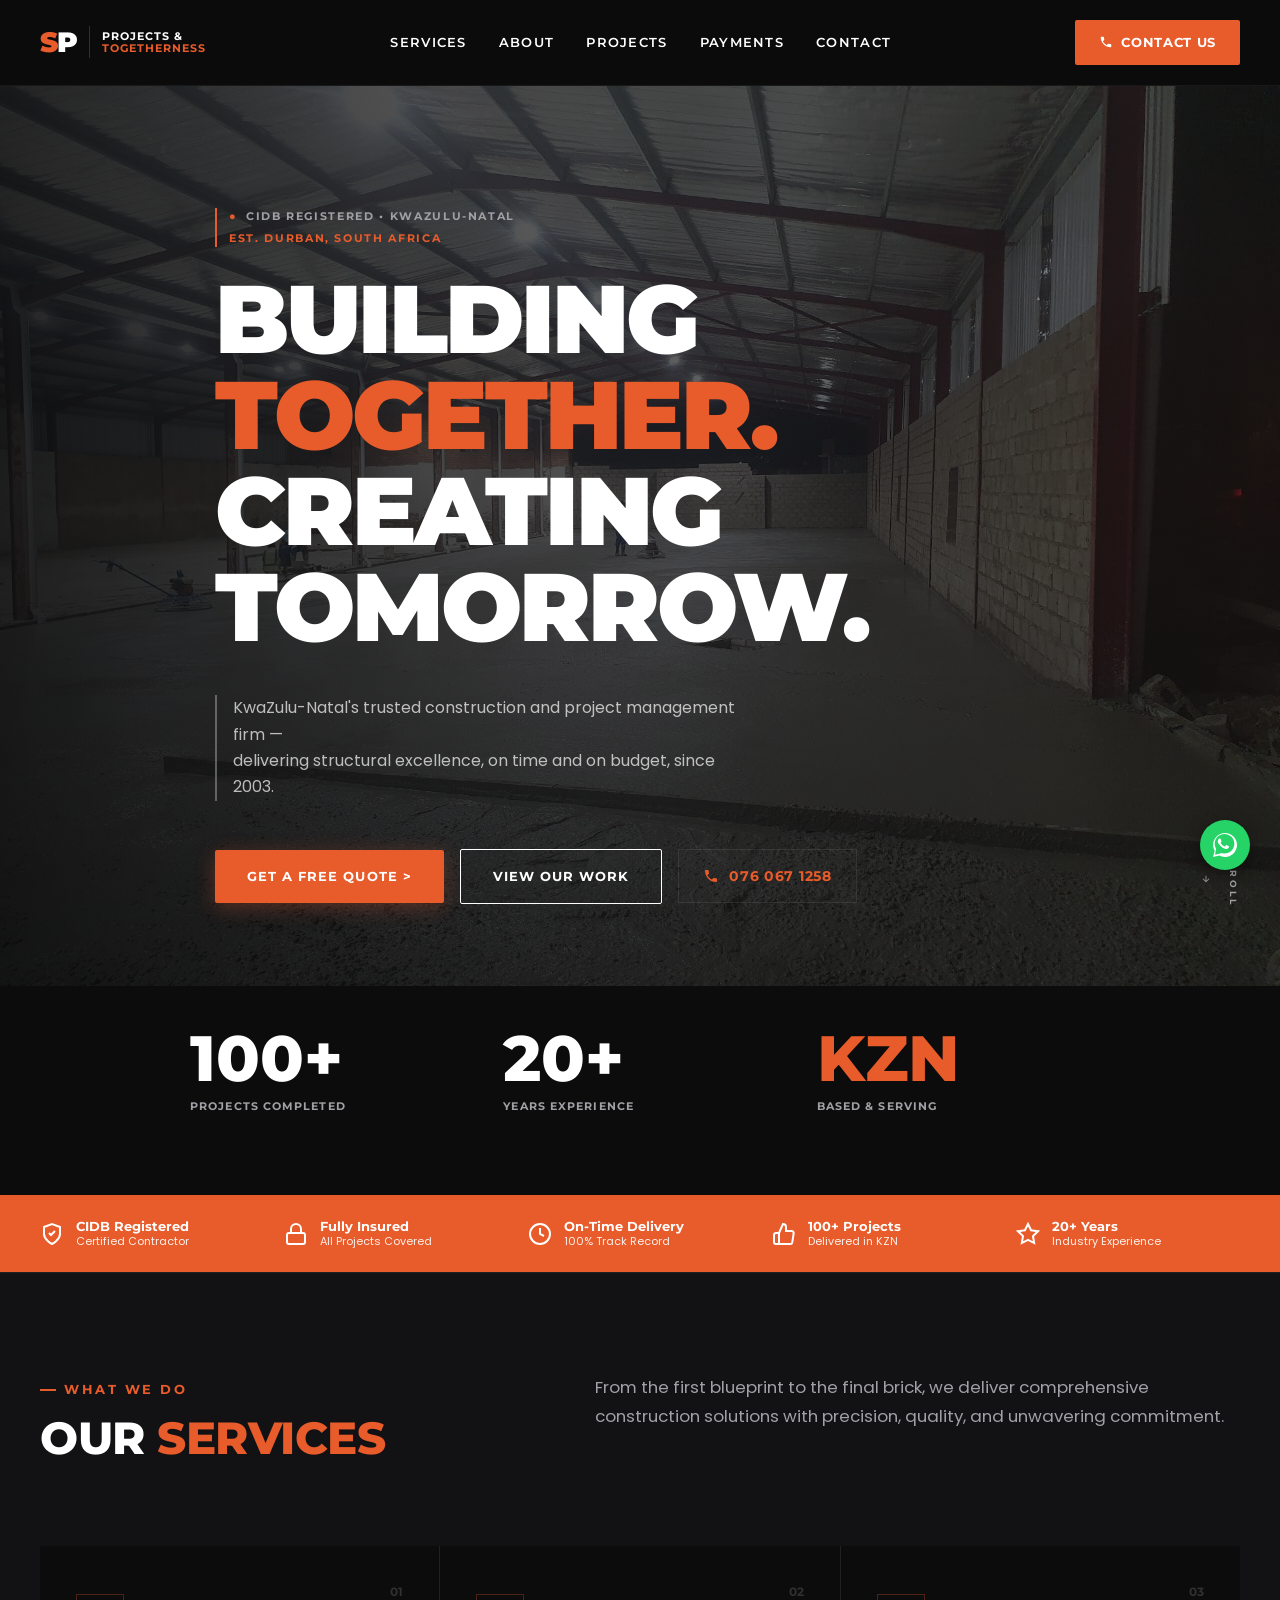
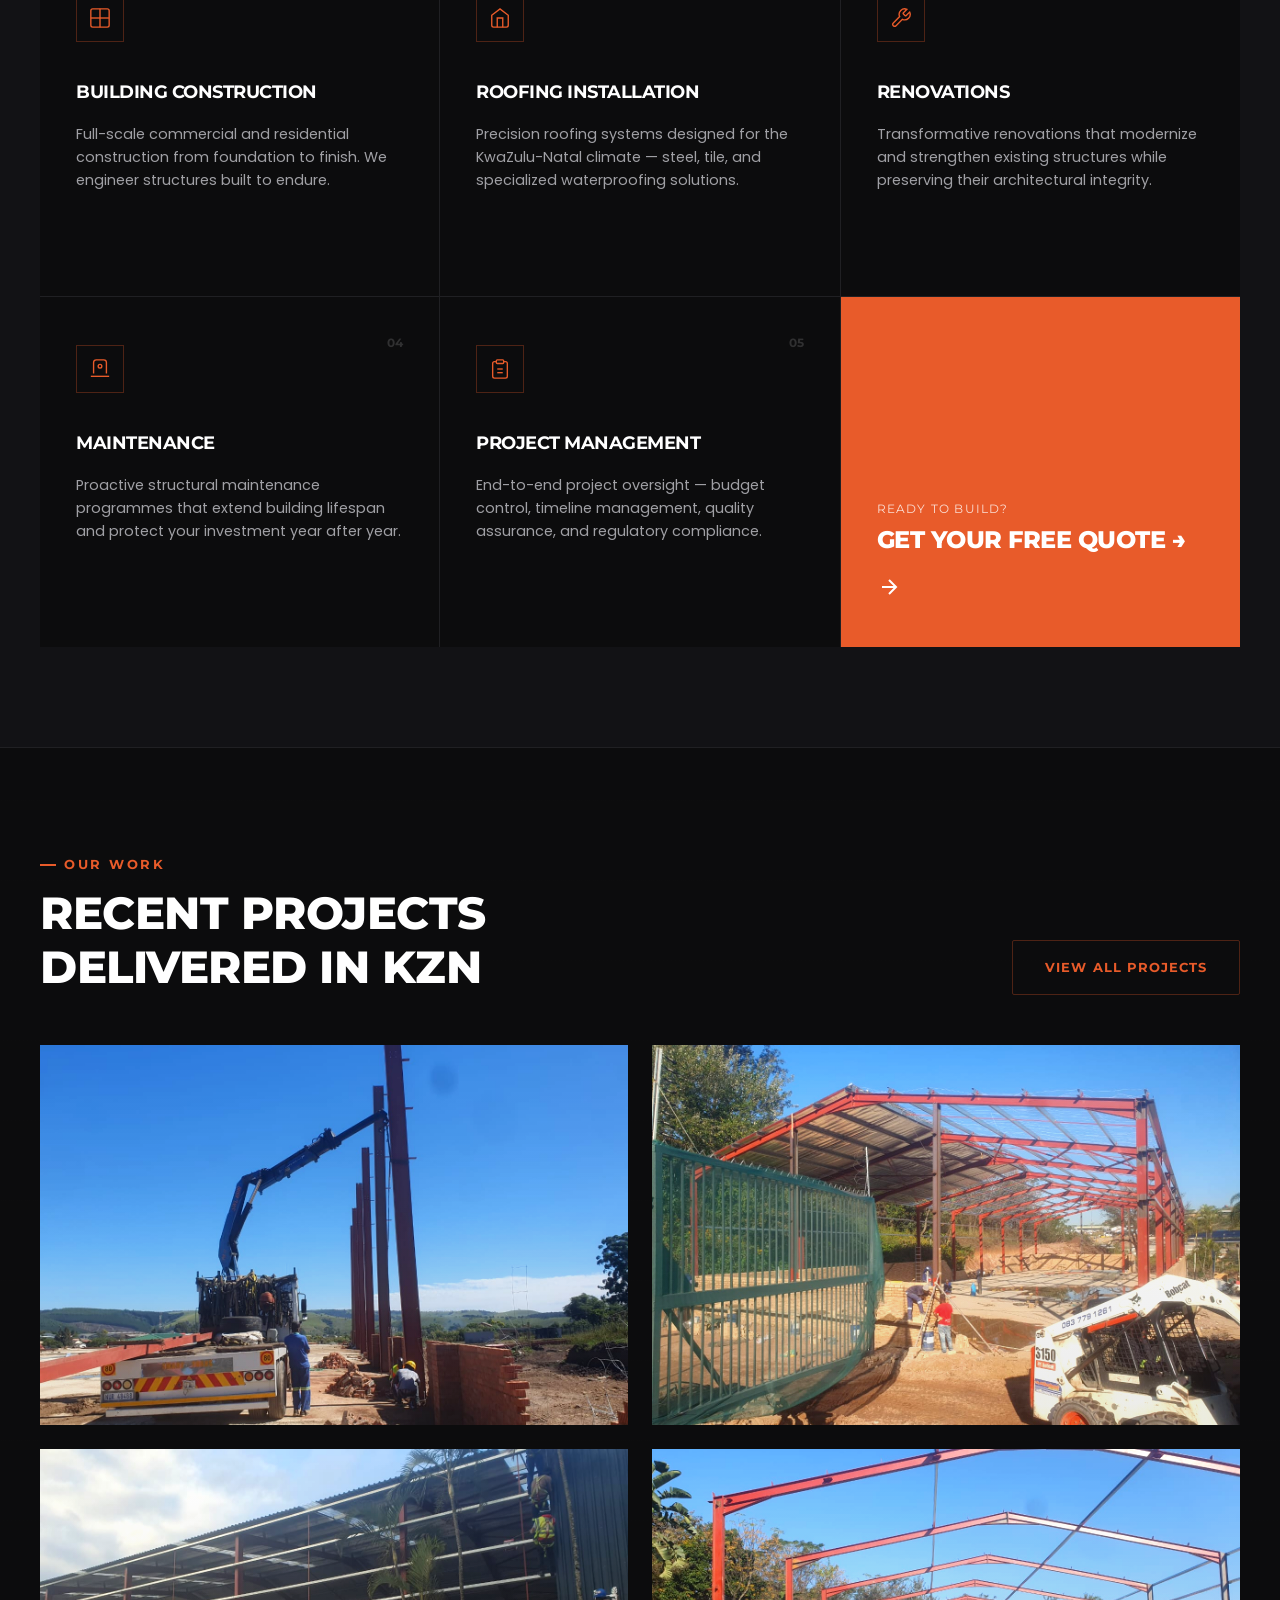
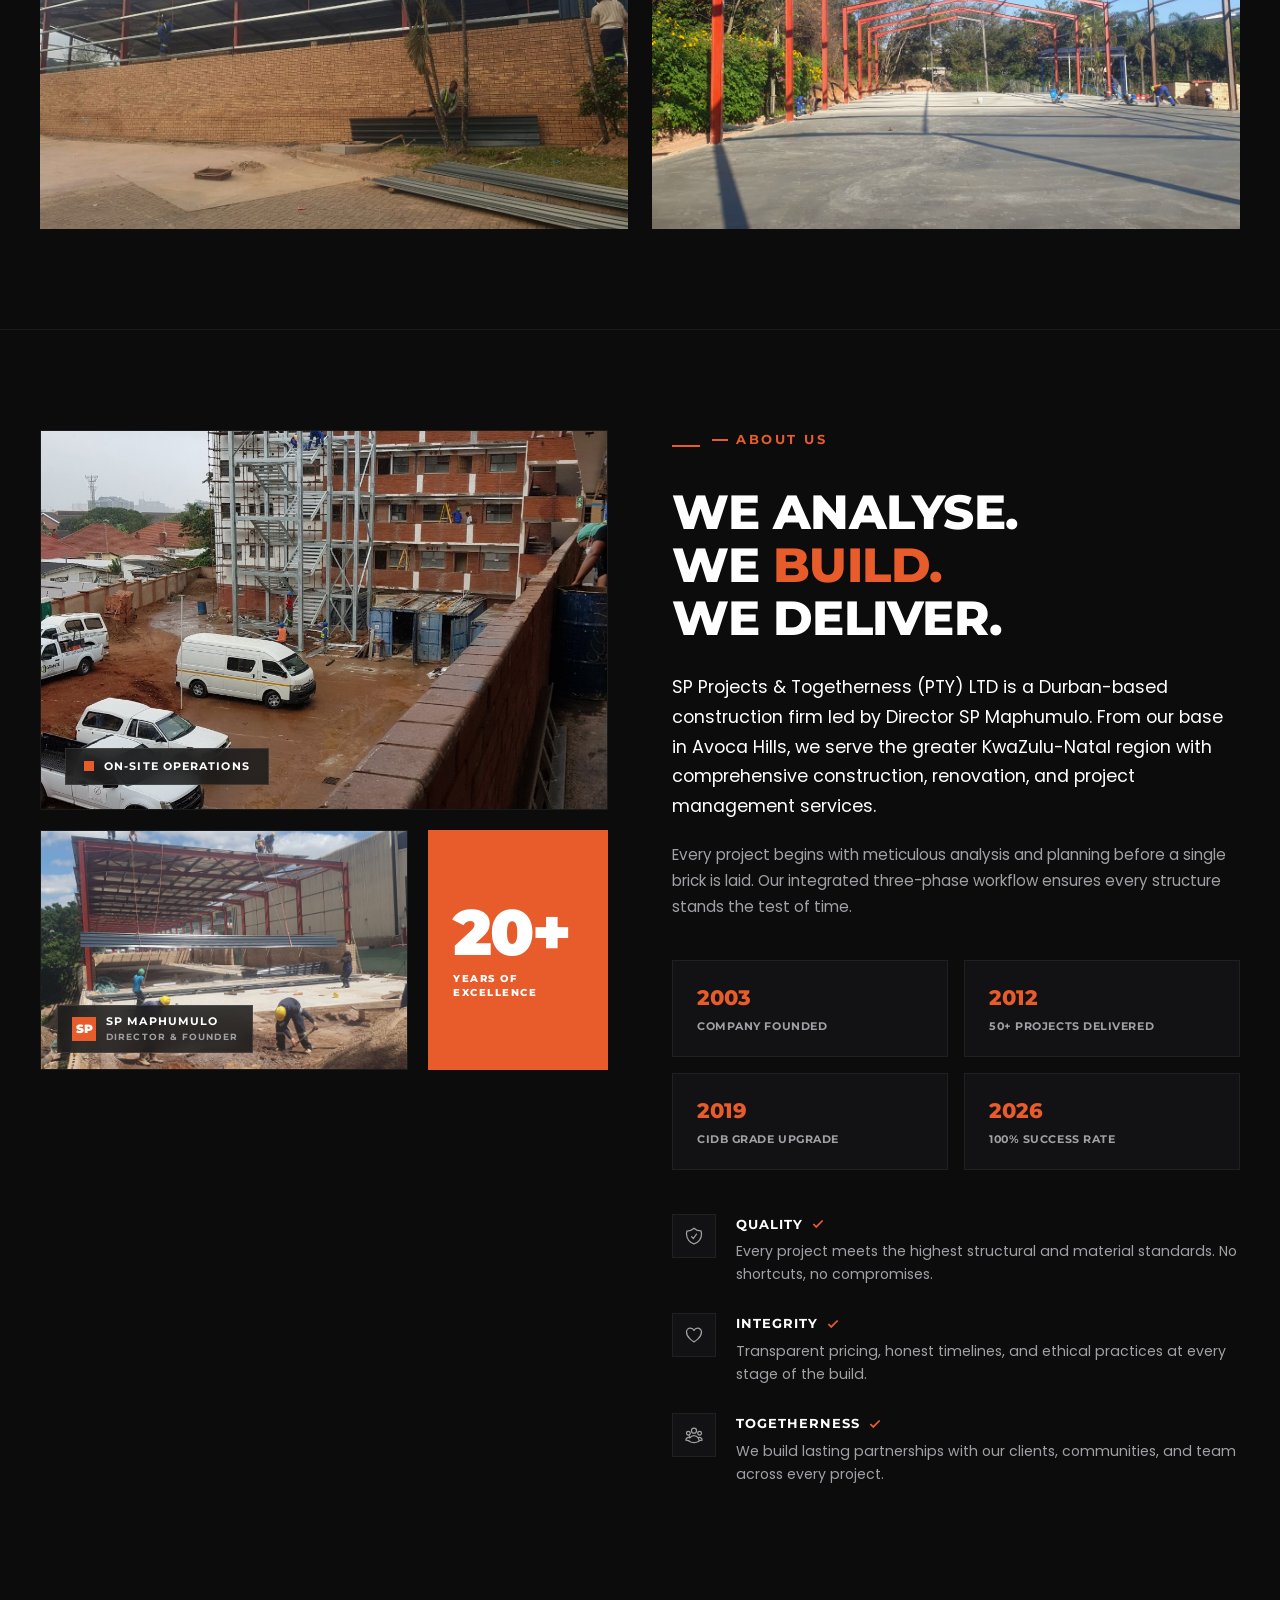
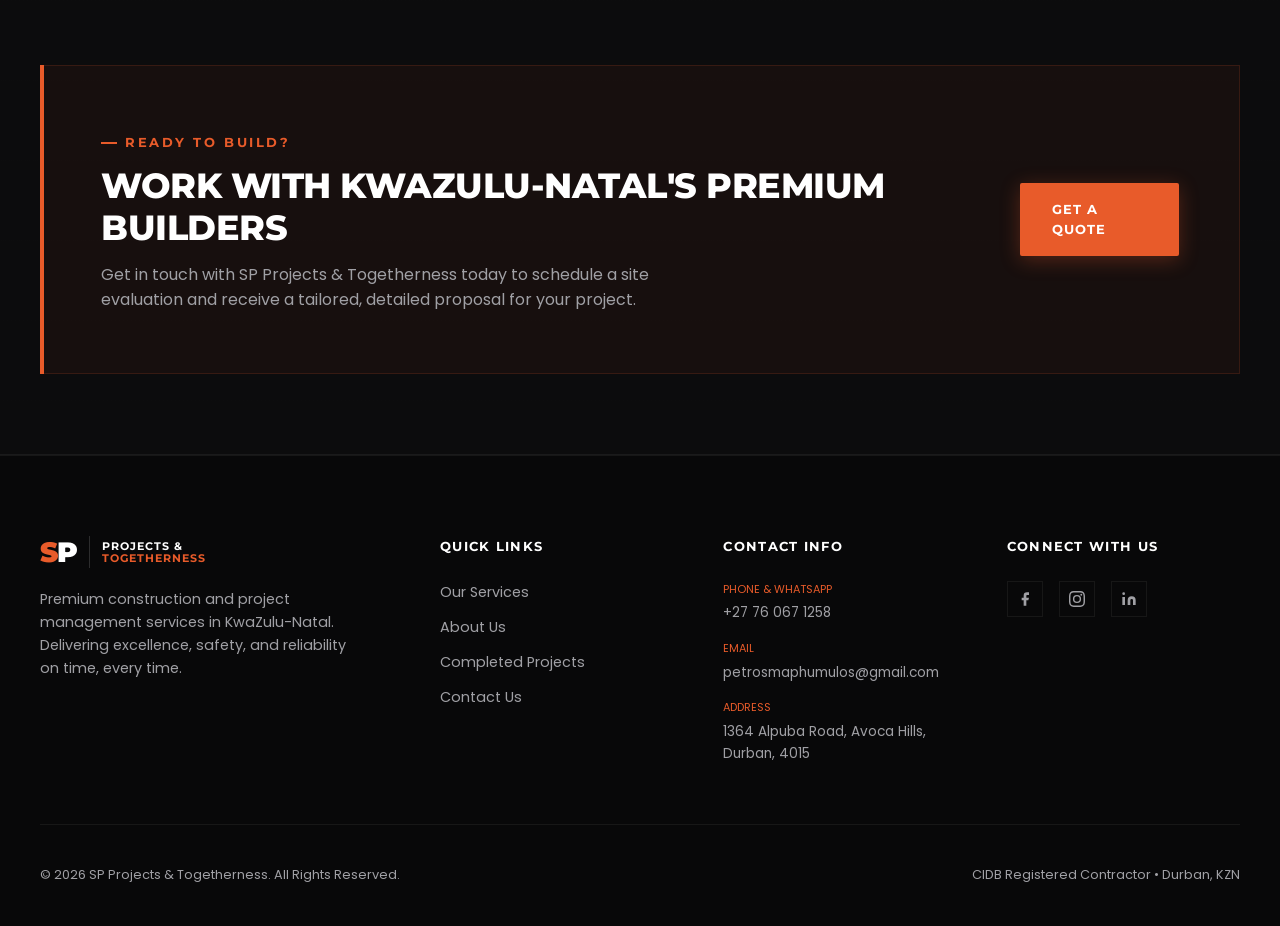
==== commit 9ebf87b6: "Add files via upload" ====
--- a/index.html
+++ b/index.html
@@ -47,7 +47,7 @@
       <a href="portfolio.html">Projects</a>
       <a href="payments.html">Payments</a>
       <a href="contact.html">Contact</a>
-      <a href="orcamento.html" class="button button-block">Get a Free Quote</a>
+      <a href="contact.html" class="button button-block">Get a Free Quote</a>
     </div>
   </header>
 
@@ -64,11 +64,11 @@
         <h1>BUILDING<br><span class="orange-text">TOGETHER.</span><br>CREATING<br>TOMORROW.</h1>
         
         <div class="hero-desc-wrapper">
-          <p class="hero-description">KwaZulu-Natal's trusted construction and project management firm</p>
+          <p class="hero-description">KwaZulu-Natal's trusted construction and project management firm —<br>delivering structural excellence, on time and on budget, since 2003.</p>
         </div>
         
         <div class="hero-actions-row">
-          <a href="orcamento.html" class="button button-primary">Get a Free Quote &gt;</a>
+          <a href="contact.html" class="button button-primary">Get a Free Quote &gt;</a>
           <a href="portfolio.html" class="button button-secondary">View Our Work</a>
           <a href="tel:0760671258" class="phone-link-btn">
             <svg viewBox="0 0 24 24"><path d="M6.62 10.79c1.44 2.83 3.76 5.14 6.59 6.59l2.2-2.2c.27-.27.67-.36 1.02-.24 1.12.37 2.33.57 3.57.57.55 0 1 .45 1 1V20c0 .55-.45 1-1 1-9.39 0-17-7.61-17-17 0-.55.45-1 1-1h3.5c.55 0 1 .45 1 1 0 1.25.2 2.45.57 3.57.11.35.03.74-.25 1.02l-2.2 2.2z"/></svg>
@@ -91,7 +91,7 @@
           <span class="stat-label">Projects Completed</span>
         </div>
         <div class="stat-item">
-          <span class="stat-number">15+</span>
+          <span class="stat-number">20+</span>
           <span class="stat-label">Years Experience</span>
         </div>
         <div class="stat-item">
@@ -148,7 +148,7 @@
             <polygon points="12 2 15.09 8.26 22 9.27 17 14.14 18.18 21.02 12 17.77 5.82 21.02 7 14.14 2 9.27 8.91 8.26 12 2"/>
           </svg>
           <div class="ribbon-text">
-            <strong>15+ Years</strong>
+            <strong>20+ Years</strong>
             <span>Industry Experience</span>
           </div>
         </div>
@@ -236,7 +236,7 @@
           </article>
 
           <!-- Card 6 (Action) -->
-          <a href="orcamento.html" class="service-action-card">
+          <a href="contact.html" class="service-action-card">
             <span>Ready to build?</span>
             <h3>Get Your Free Quote →</h3>
             <svg viewBox="0 0 24 24"><path d="M5 12h14M12 5l7 7-7 7" stroke="currentColor" stroke-width="2" fill="none"/></svg>
@@ -260,34 +260,18 @@
           <div class="project-tile" onclick="window.location.href='project.html?id=1'">
             <img src="assets/project-card-1.jpeg" alt="Residential project" loading="lazy">
             <div class="project-tile-overlay"></div>
-            <div class="project-tile-body">
-              <span class="project-tile-category">Residential</span>
-              <h3>Vila Nova Residence</h3>
-            </div>
           </div>
           <div class="project-tile" onclick="window.location.href='project.html?id=2'">
             <img src="assets/project-card-2.jpeg" alt="Commercial space" loading="lazy">
             <div class="project-tile-overlay"></div>
-            <div class="project-tile-body">
-              <span class="project-tile-category">Commercial</span>
-              <h3>Modern Corporate Office</h3>
-            </div>
           </div>
           <div class="project-tile" onclick="window.location.href='project.html?id=3'">
             <img src="assets/project-card-3.jpeg" alt="Industrial facility" loading="lazy">
             <div class="project-tile-overlay"></div>
-            <div class="project-tile-body">
-              <span class="project-tile-category">Industrial</span>
-              <h3>KZN Industrial Hub</h3>
-            </div>
           </div>
           <div class="project-tile" onclick="window.location.href='project.html?id=4'">
             <img src="assets/project-card-4.jpeg" alt="Premium finishes" loading="lazy">
             <div class="project-tile-overlay"></div>
-            <div class="project-tile-body">
-              <span class="project-tile-category">Renovation</span>
-              <h3>High-End Structural Remodel</h3>
-            </div>
           </div>
         </div>
       </div>
@@ -317,7 +301,7 @@
             </div>
             
             <div class="about-orange-card">
-              <span class="years-number">15+</span>
+              <span class="years-number">20+</span>
               <span class="years-label">Years of<br>Excellence</span>
             </div>
           </div>
@@ -339,20 +323,20 @@
           <!-- Milestones Grid -->
           <div class="about-milestones">
             <div class="milestone-item">
-              <span class="milestone-year">2010</span>
+              <span class="milestone-year">2003</span>
               <span class="milestone-desc">Company Founded</span>
             </div>
             <div class="milestone-item">
-              <span class="milestone-year">2015</span>
-              <span class="milestone-desc">50th Project Delivered</span>
+              <span class="milestone-year">2012</span>
+              <span class="milestone-desc">50+ Projects Delivered</span>
             </div>
             <div class="milestone-item">
-              <span class="milestone-year">2020</span>
+              <span class="milestone-year">2019</span>
               <span class="milestone-desc">CIDB Grade Upgrade</span>
             </div>
             <div class="milestone-item">
-              <span class="milestone-year">2024</span>
-              <span class="milestone-desc">100+ Projects Milestone</span>
+              <span class="milestone-year">2026</span>
+              <span class="milestone-desc">100% Success Rate</span>
             </div>
           </div>
 
@@ -401,7 +385,7 @@
           <h2>Work with KwaZulu-Natal's Premium Builders</h2>
           <p>Get in touch with SP Projects & Togetherness today to schedule a site evaluation and receive a tailored, detailed proposal for your project.</p>
         </div>
-        <a href="orcamento.html" class="button button-primary">Get a Quote</a>
+        <a href="contact.html" class="button button-primary">Get a Quote</a>
       </div>
     </section>
   </main>
@@ -434,7 +418,7 @@
       <div class="footer-col">
         <h3>Contact Info</h3>
         <div class="footer-contact-list">
-          <p><span>Phone & WhatsApp</span>+27 76 067 1258 / 071 907 0039</p>
+          <p><span>Phone & WhatsApp</span>+27 76 067 1258</p>
           <p><span>Email</span>petrosmaphumulos@gmail.com</p>
           <p><span>Address</span>1364 Alpuba Road, Avoca Hills, Durban, 4015</p>
         </div>
@@ -445,8 +429,8 @@
           <a href="#" class="footer-social-icon" aria-label="Facebook">
             <svg viewBox="0 0 24 24"><path d="M18 2h-3a5 5 0 0 0-5 5v3H7v4h3v8h4v-8h3l1-4h-4V7a1 1 0 0 1 1-1h3z"/></svg>
           </a>
-          <a href="#" class="footer-social-icon" aria-label="Instagram">
-            <svg viewBox="0 0 24 24" fill="none" stroke="currentColor" stroke-width="2"><rect x="2" y="2" width="20" height="20" rx="5" ry="5"/><path d="M16 11.37A4 4 0 1 1 12.63 8 4 4 0 0 1 16 11.37z"/><line x1="17.5" y1="6.5" x2="17.51" y2="6.5"/></svg>
+          <a href="https://www.instagram.com/spprojects.za/?utm_source=ig_web_button_share_sheet" target="_blank" class="footer-social-icon" aria-label="Instagram">
+            <svg viewBox="0 0 24 24"><path d="M12 2.163c3.204 0 3.584.012 4.85.07 3.252.148 4.771 1.691 4.919 4.919.058 1.265.069 1.645.069 4.849 0 3.205-.012 3.584-.069 4.849-.149 3.225-1.664 4.771-4.919 4.919-1.266.058-1.644.07-4.85.07-3.204 0-3.584-.012-4.849-.07-3.26-.149-4.771-1.699-4.919-4.92-.058-1.265-.07-1.644-.07-4.849 0-3.204.013-3.583.07-4.849.149-3.227 1.664-4.771 4.919-4.919 1.266-.057 1.645-.069 4.849-.069zM12 0C8.741 0 8.333.014 7.053.072 2.695.272.273 2.69.073 7.052.014 8.333 0 8.741 0 12c0 3.259.014 3.668.072 4.948.2 4.358 2.618 6.78 6.98 6.98C8.333 23.986 8.741 24 12 24c3.259 0 3.668-.014 4.948-.072 4.354-.2 6.782-2.618 6.979-6.98.059-1.28.073-1.689.073-4.948 0-3.259-.014-3.667-.072-4.947-.196-4.354-2.617-6.78-6.979-6.98C15.668.014 15.259 0 12 0zm0 5.838a6.162 6.162 0 100 12.324 6.162 6.162 0 000-12.324zM12 16a4 4 0 110-8 4 4 0 010 8zm6.406-11.845a1.44 1.44 0 100 2.881 1.44 1.44 0 000-2.881z"/></svg>
           </a>
           <a href="#" class="footer-social-icon" aria-label="LinkedIn">
             <svg viewBox="0 0 24 24"><path d="M16 8a6 6 0 0 1 6 6v7h-4v-7a2 2 0 0 0-2-2 2 2 0 0 0-2 2v7h-4v-7a6 6 0 0 1 6-6zM2 9h4v12H2z"/><circle cx="4" cy="4" r="2"/></svg>
@@ -461,7 +445,7 @@
   </footer>
 
   <!-- WhatsApp Float Button -->
-  <a href="https://wa.me/27719070039" target="_blank" class="whatsapp-float" aria-label="Chat on WhatsApp">
+  <a href="https://wa.me/27760671258" target="_blank" class="whatsapp-float" aria-label="Chat on WhatsApp">
     <svg viewBox="0 0 24 24">
       <path d="M.057 24l1.687-6.163c-1.041-1.804-1.588-3.849-1.587-5.946C.06 5.348 5.397.01 12.008.01c3.202.001 6.212 1.246 8.477 3.514 2.266 2.268 3.507 5.28 3.505 8.484-.004 6.657-5.34 11.997-11.953 11.997-2.005-.001-3.973-.502-5.724-1.455L0 24zm6.59-4.846c1.6.95 3.188 1.449 4.825 1.451 5.436 0 9.86-4.37 9.864-9.799.002-2.63-1.023-5.101-2.885-6.97C16.484 2.016 14.032.99 11.533.99c-5.445 0-9.873 4.372-9.877 9.802-.001 1.768.482 3.49 1.396 5.039L2.094 21.84l6.195-1.616-.642-.37z"/>
       <path d="M15.43 12.986c-.276-.139-1.631-.805-1.884-.897-.252-.092-.436-.139-.62.139-.184.277-.712.897-.872 1.082-.16.184-.32.207-.597.069-.276-.139-1.168-.43-2.223-1.373-.821-.733-1.376-1.639-1.537-1.916-.16-.277-.017-.427.121-.565.125-.124.276-.323.414-.485.138-.162.184-.277.276-.462.092-.185.046-.347-.023-.485-.069-.139-.62-1.496-.85-2.05-.223-.538-.448-.465-.62-.474-.162-.008-.347-.009-.53-.009-.184 0-.482.069-.735.347-.252.277-.964.942-.964 2.298 0 1.357.987 2.668 1.125 2.853.138.184 1.943 2.966 4.707 4.159.658.284 1.171.454 1.571.581.662.21 1.264.18 1.74.109.531-.08 1.631-.667 1.861-1.307.23-.639.23-1.187.16-1.302-.069-.115-.253-.184-.529-.323z"/>
--- a/styles.css
+++ b/styles.css
@@ -78,6 +78,13 @@
   border: none;
 }
 
+/* Fix: native dropdown options must have explicit bg/color */
+option {
+  background-color: #1c1c21;
+  color: #ffffff;
+}
+
+
 /* Layout Utilities */
 .container {
   width: min(1200px, calc(100% - 40px));
@@ -387,11 +394,11 @@
 
 /* Hero Section */
 .hero {
-  min-height: 85vh;
+  min-height: 100vh;
   position: relative;
   display: flex;
   align-items: center;
-  padding: 120px 0 60px;
+  padding: 120px 0 80px;
   background-size: cover;
   background-position: center;
   background-repeat: no-repeat;
@@ -400,8 +407,9 @@
 .hero-overlay {
   position: absolute;
   inset: 0;
-  background: linear-gradient(180deg, rgba(12, 12, 13, 0.6) 0%, rgba(12, 12, 13, 0.95) 100%),
-              linear-gradient(90deg, rgba(12, 12, 13, 0.8) 0%, rgba(12, 12, 13, 0.4) 100%);
+  background:
+    linear-gradient(90deg, rgba(8, 8, 9, 0.82) 0%, rgba(8, 8, 9, 0.45) 55%, rgba(8, 8, 9, 0.15) 100%),
+    linear-gradient(180deg, rgba(8, 8, 9, 0.25) 0%, rgba(8, 8, 9, 0.6) 100%);
   z-index: 1;
 }
 
@@ -440,26 +448,27 @@
 
 .hero h1 {
   font-family: var(--font-heading);
-  font-size: clamp(2.8rem, 6.5vw, 5.5rem);
+  font-size: clamp(3.2rem, 7.5vw, 7rem);
   font-weight: 900;
-  line-height: 1.05;
-  letter-spacing: -2px;
-  text-transform: uppercase;
-  margin-bottom: 24px;
+  line-height: 1;
+  letter-spacing: -3px;
+  text-transform: uppercase;
+  margin-bottom: 0;
 }
 
 .hero-desc-wrapper {
-  border-left: 2px solid rgba(255, 255, 255, 0.15);
+  border-left: 2px solid rgba(255, 255, 255, 0.3);
   padding-left: 16px;
-  margin-top: 30px;
-  margin-bottom: 40px;
+  margin-top: 40px;
+  margin-bottom: 48px;
 }
 
 .hero-description {
-  font-size: 1.1rem;
-  color: var(--text-muted);
+  font-size: 1rem;
+  color: rgba(255, 255, 255, 0.7);
   font-weight: 400;
-  max-width: 580px;
+  max-width: 520px;
+  line-height: 1.65;
 }
 
 .hero-actions-row {
@@ -604,7 +613,7 @@
   grid-template-columns: 1fr 1.2fr;
   gap: 40px;
   margin-bottom: 60px;
-  align-items: end;
+  gap: 18px;
 }
 
 .services-intro p {
@@ -773,15 +782,15 @@
   width: 100%;
   height: 100%;
   object-fit: cover;
-  transition: transform 0.6s cubic-bezier(0.25, 0.8, 0.25, 1);
-  filter: grayscale(20%) contrast(110%);
+  transition: transform 0.7s cubic-bezier(0.25, 0.8, 0.25, 1), filter 0.7s ease;
+  filter: saturate(120%) contrast(108%) brightness(1.04) drop-shadow(0 4px 12px rgba(0,0,0,0.4));
 }
 
 .project-tile-overlay {
   position: absolute;
   inset: 0;
-  background: linear-gradient(180deg, rgba(12, 12, 13, 0.1) 0%, rgba(12, 12, 13, 0.85) 100%);
-  opacity: 0.85;
+  background: linear-gradient(180deg, rgba(12, 12, 13, 0.0) 0%, rgba(12, 12, 13, 0.2) 100%);
+  opacity: 0.4;
   transition: var(--transition);
 }
 
@@ -804,6 +813,301 @@
   color: var(--text);
 }
 
+/* ══════════════════════════════════════
+   Contact Page Styles
+══════════════════════════════════════ */
+.contact-section {
+  padding-top: 140px;
+  padding-bottom: 100px;
+}
+
+.contact-page-grid {
+  display: grid;
+  grid-template-columns: 1fr 1fr;
+  gap: 60px;
+  align-items: start;
+}
+
+.contact-info-panel {
+  max-width: 520px;
+}
+
+.contact-info-panel h2 {
+  font-size: clamp(2.5rem, 5vw, 4rem);
+  line-height: 1.05;
+  font-weight: 900;
+  margin-bottom: 20px;
+  text-transform: uppercase;
+}
+
+.contact-intro-text {
+  color: var(--text-muted);
+  font-size: 0.95rem;
+  line-height: 1.7;
+  margin-bottom: 44px;
+}
+
+.contact-details-list {
+  display: flex;
+  flex-direction: column;
+  gap: 28px;
+}
+
+.contact-detail-item {
+  display: flex;
+  align-items: flex-start;
+  gap: 18px;
+}
+
+.contact-detail-icon {
+  width: 48px;
+  height: 48px;
+  border: 1px solid rgba(232, 91, 42, 0.35);
+  background-color: rgba(232, 91, 42, 0.06);
+  display: grid;
+  place-items: center;
+  color: var(--accent);
+  flex-shrink: 0;
+}
+
+.contact-detail-icon svg {
+  width: 20px;
+  height: 20px;
+}
+
+.contact-detail-content {
+  display: flex;
+  flex-direction: column;
+  line-height: 1.4;
+}
+
+.contact-detail-label {
+  font-family: var(--font-heading);
+  font-size: 10px;
+  font-weight: 700;
+  color: var(--text-muted);
+  text-transform: uppercase;
+  letter-spacing: 0.12em;
+  margin-bottom: 4px;
+}
+
+.contact-detail-value {
+  font-family: var(--font-heading);
+  font-size: 16px;
+  color: var(--text);
+  text-decoration: none;
+}
+
+.contact-detail-value.bold {
+  font-weight: 700;
+}
+
+.contact-detail-sub {
+  font-size: 13px;
+  color: var(--text-muted);
+  margin-top: 2px;
+}
+
+/* ── Split Phone & WhatsApp (Image Style) ── */
+.contact-split-phone {
+  display: flex;
+  flex-direction: column;
+  gap: 16px;
+}
+
+.split-phone-item {
+  display: flex;
+  align-items: center;
+  gap: 16px;
+}
+
+.split-icon {
+  width: 44px;
+  height: 44px;
+  background-color: var(--accent);
+  border-radius: 10px;
+  display: grid;
+  place-items: center;
+  color: #0c0c0d;
+  flex-shrink: 0;
+}
+
+.split-icon svg {
+  width: 24px;
+  height: 24px;
+}
+
+.split-divider {
+  width: 2px;
+  height: 36px;
+  background-color: rgba(255, 255, 255, 0.4);
+}
+
+.split-text {
+  font-family: 'Inter', var(--font-body);
+  font-size: 22px;
+  font-weight: 500;
+  color: #fff;
+  letter-spacing: 0.5px;
+}
+
+
+/* ── Quote Form Card (right column) ── */
+.quote-form-card {
+  background: var(--surface-alt);
+  border: 1px solid rgba(255, 255, 255, 0.08);
+  padding: 40px 36px;
+}
+
+.quote-panel-head {
+  margin-bottom: 30px;
+}
+
+.quote-panel-head .section-label.small {
+  font-family: var(--font-heading);
+  font-size: 10px;
+  font-weight: 700;
+  letter-spacing: 0.22em;
+  text-transform: uppercase;
+  color: var(--accent);
+  display: flex;
+  align-items: center;
+  gap: 8px;
+  margin-bottom: 12px;
+}
+
+.quote-panel-head .section-label.small::before {
+  content: '';
+  display: inline-block;
+  width: 20px;
+  height: 2px;
+  background-color: var(--accent);
+}
+
+.quote-title {
+  font-family: var(--font-heading);
+  font-size: 22px;
+  font-weight: 800;
+  color: var(--text);
+  margin: 0;
+  letter-spacing: -0.5px;
+}
+
+/* 2×2 field grid */
+.quote-fields-grid {
+  display: grid;
+  grid-template-columns: 1fr 1fr;
+  gap: 20px 24px;
+  margin-bottom: 20px;
+}
+
+.quote-field {
+  display: flex;
+  flex-direction: column;
+}
+
+.quote-field-full {
+  margin-bottom: 24px;
+}
+
+.field-label {
+  display: block;
+  font-family: var(--font-heading);
+  font-size: 10px;
+  font-weight: 700;
+  color: var(--text-muted);
+  text-transform: uppercase;
+  letter-spacing: 0.14em;
+  margin-bottom: 8px;
+}
+
+.required {
+  color: var(--accent);
+  font-weight: 700;
+}
+
+/* Inputs, select, textarea */
+.quote-form-card input[type="text"],
+.quote-form-card input[type="email"],
+.quote-form-card input[type="tel"],
+.quote-form-card textarea,
+.quote-form-card select {
+  width: 100%;
+  padding: 13px 16px;
+  background: rgba(255, 255, 255, 0.03);
+  border: 1px solid rgba(255, 255, 255, 0.1);
+  color: var(--text);
+  font-family: var(--font-body);
+  font-size: 14px;
+  transition: border-color 0.2s ease, box-shadow 0.2s ease;
+  outline: none;
+  -webkit-appearance: none;
+  appearance: none;
+}
+
+.quote-form-card input::placeholder,
+.quote-form-card textarea::placeholder {
+  color: rgba(255, 255, 255, 0.25);
+  font-size: 13px;
+}
+
+.quote-form-card input:focus,
+.quote-form-card textarea:focus,
+.quote-form-card select:focus {
+  border-color: var(--accent);
+  box-shadow: 0 0 0 2px var(--accent-glow);
+}
+
+.quote-form-card textarea {
+  min-height: 130px;
+  resize: vertical;
+}
+
+/* Submit button */
+.form-actions {
+  margin-top: 0;
+}
+
+.btn-icon {
+  width: 18px;
+  height: 18px;
+  fill: currentColor;
+}
+
+.quote-submit {
+  width: 100%;
+  padding: 17px 24px;
+  background-color: var(--accent);
+  color: #fff;
+  font-family: var(--font-heading);
+  font-size: 13px;
+  font-weight: 800;
+  letter-spacing: 0.1em;
+  text-transform: uppercase;
+  border: none;
+  cursor: pointer;
+  display: flex;
+  align-items: center;
+  justify-content: center;
+  gap: 12px;
+  transition: background-color 0.2s ease, box-shadow 0.2s ease, transform 0.15s ease;
+  box-shadow: 0 6px 24px var(--accent-glow);
+}
+
+.quote-submit:hover {
+  background-color: var(--accent-hover);
+  transform: translateY(-1px);
+  box-shadow: 0 10px 32px var(--accent-glow);
+}
+
+.form-feedback {
+  margin-top: 14px;
+  font-size: 13px;
+  color: var(--text-muted);
+}
+
+
+
 .project-tile-category {
   font-family: var(--font-heading);
   font-size: 11px;
@@ -814,12 +1118,12 @@
 }
 
 .project-tile:hover img {
-  transform: scale(1.05);
-  filter: grayscale(0%) contrast(100%);
+  transform: scale(1.06);
+  filter: saturate(140%) contrast(112%) brightness(1.08);
 }
 
 .project-tile:hover .project-tile-overlay {
-  opacity: 0.95;
+  opacity: 0.7;
 }
 
 /* Why Choose Us Section */
@@ -1281,8 +1585,8 @@
   width: 100%;
   height: 100%;
   object-fit: cover;
-  transition: transform 0.6s cubic-bezier(0.25, 0.8, 0.25, 1);
-  filter: grayscale(15%) contrast(105%);
+  transition: transform 0.65s cubic-bezier(0.25, 0.8, 0.25, 1), filter 0.65s ease;
+  filter: saturate(125%) contrast(108%) brightness(1.05);
 }
 
 .gallery-item-overlay {
@@ -1307,7 +1611,8 @@
 }
 
 .gallery-item:hover img {
-  transform: scale(1.05);
+  transform: scale(1.07);
+  filter: saturate(145%) contrast(112%) brightness(1.1);
 }
 
 .gallery-item:hover .gallery-item-overlay {
@@ -1349,7 +1654,9 @@
   max-width: 100%;
   max-height: 90vh;
   object-fit: contain;
-  box-shadow: 0 10px 40px rgba(0, 0, 0, 0.8);
+  box-shadow: 0 10px 60px rgba(0, 0, 0, 0.9);
+  filter: saturate(115%) contrast(106%) brightness(1.04);
+  border-radius: 2px;
 }
 
 .lightbox-close {
@@ -1498,11 +1805,13 @@
   height: 100%;
   object-fit: cover;
   display: block;
-  transition: transform 0.45s ease;
+  transition: transform 0.55s ease, filter 0.55s ease;
+  filter: saturate(125%) contrast(108%) brightness(1.04);
 }
 
 .gallery-item:hover img {
-  transform: scale(1.06);
+  transform: scale(1.08);
+  filter: saturate(148%) contrast(112%) brightness(1.10);
 }
 
 .gallery-item-overlay {
@@ -2232,11 +2541,27 @@
     grid-template-columns: 1fr;
     gap: 50px;
   }
-  
-  .contact-map-panel .map-frame {
-    height: 400px;
-  }
-}
+  .quote-fields-grid {
+    grid-template-columns: 1fr 1fr;
+  }
+  .quote-form-card {
+    padding: 32px 24px;
+  }
+}
+
+@media (max-width: 640px) {
+  .contact-section {
+    padding-top: 100px;
+  }
+  .quote-fields-grid {
+    grid-template-columns: 1fr;
+    gap: 16px;
+  }
+  .quote-form-card {
+    padding: 24px 16px;
+  }
+}
+
 
 /* Responsive Media Queries */
 @media (max-width: 1024px) {
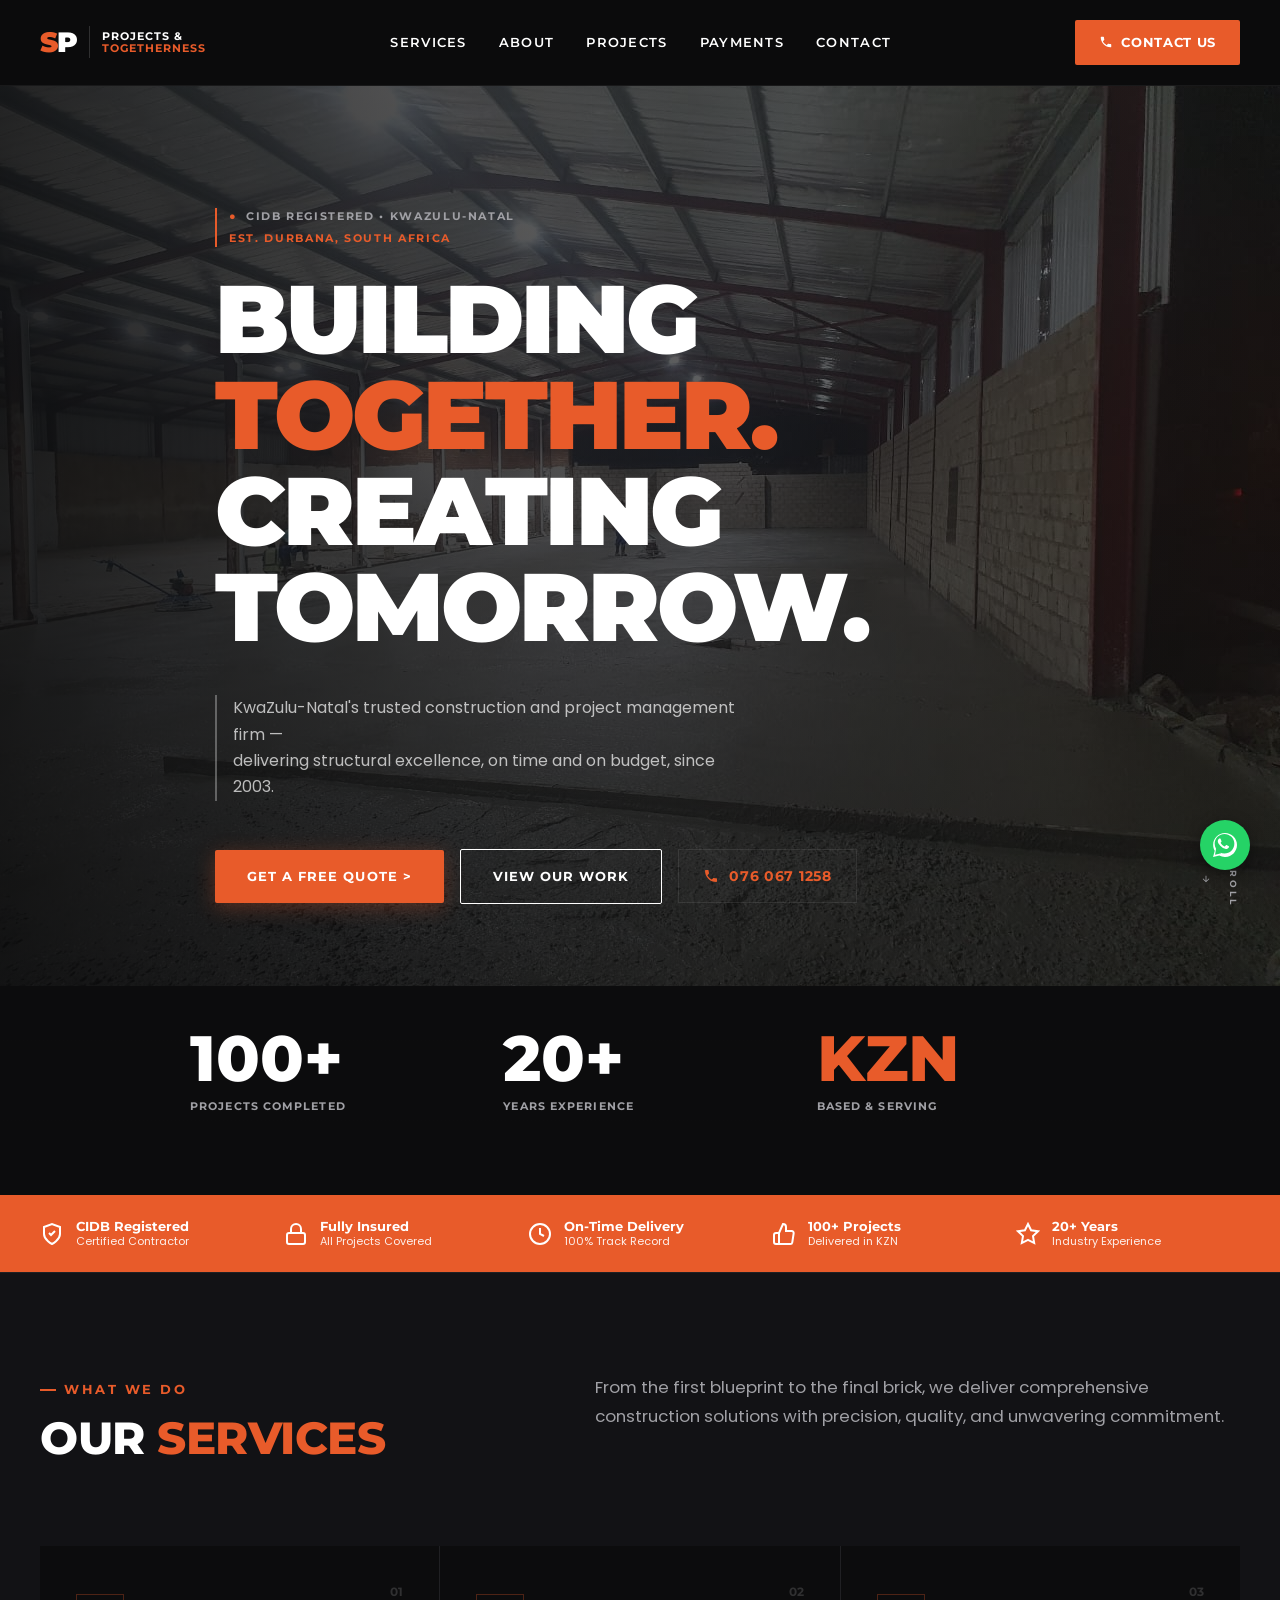
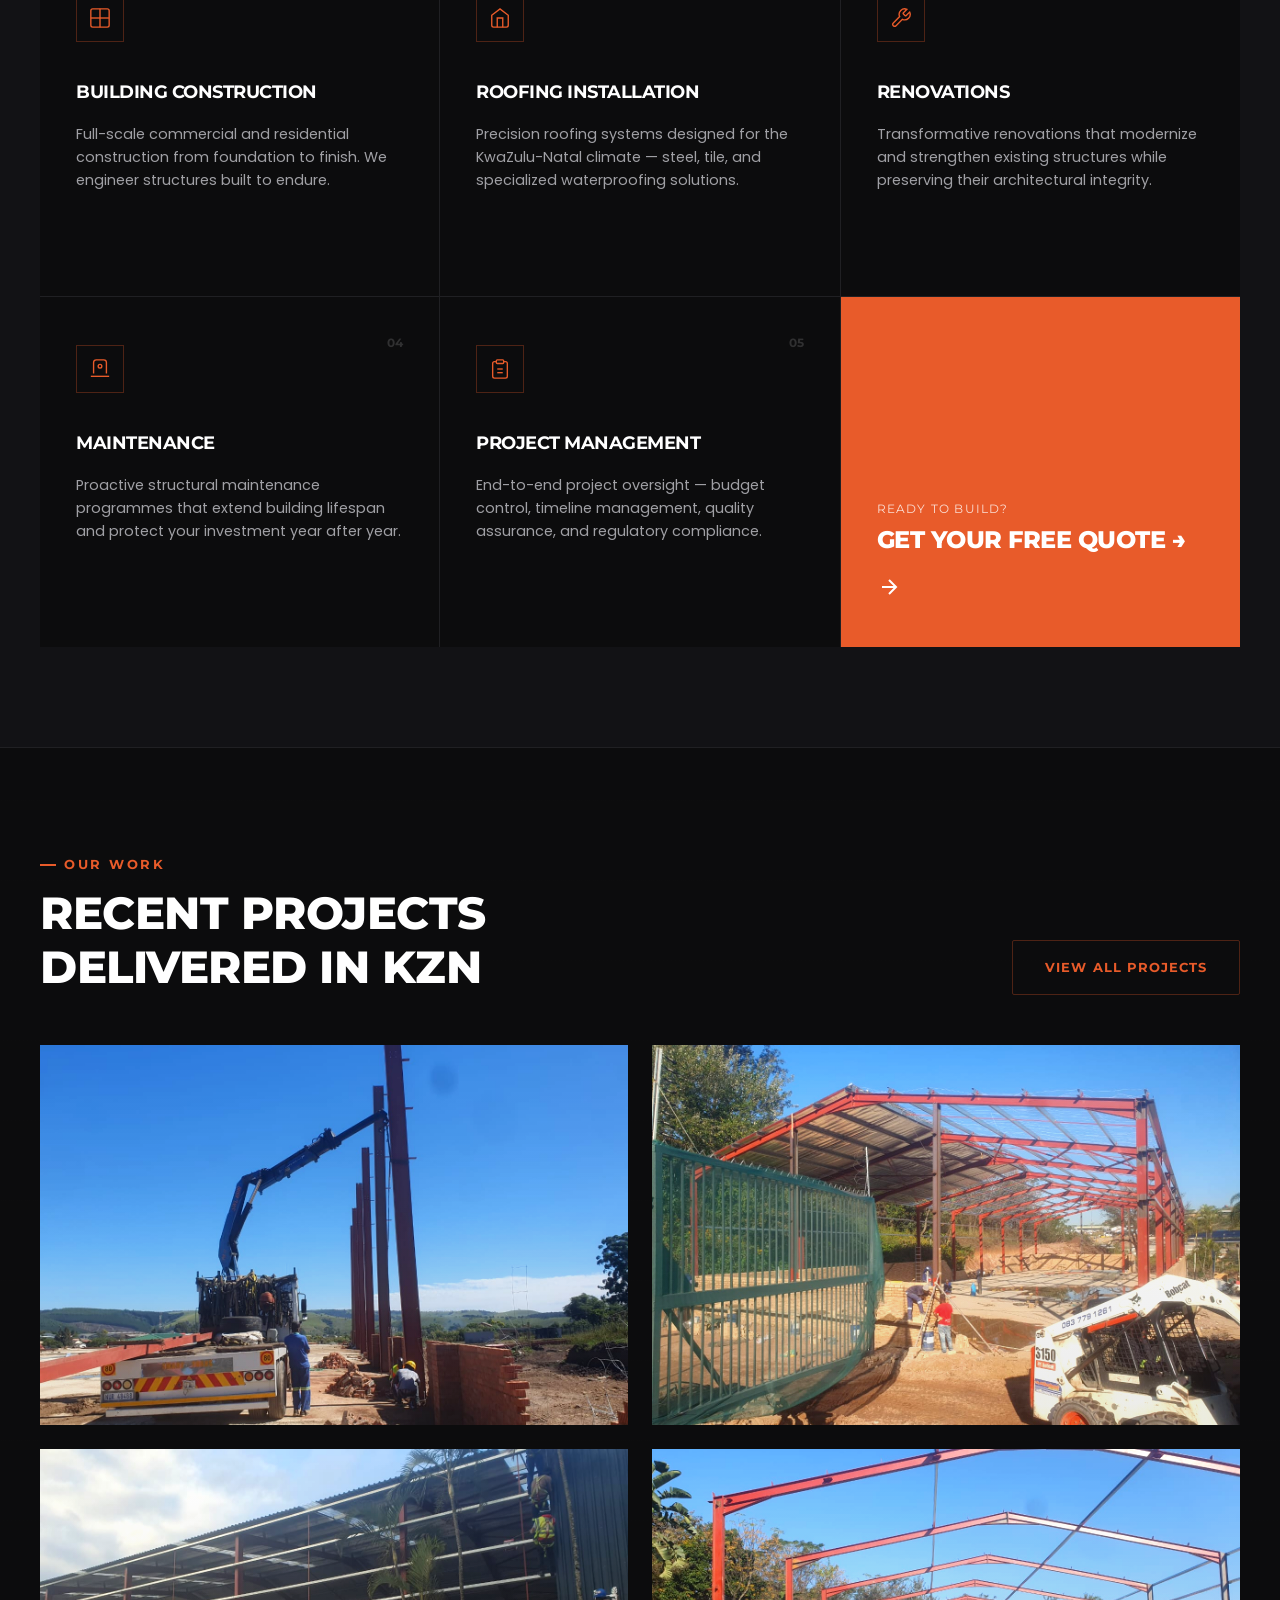
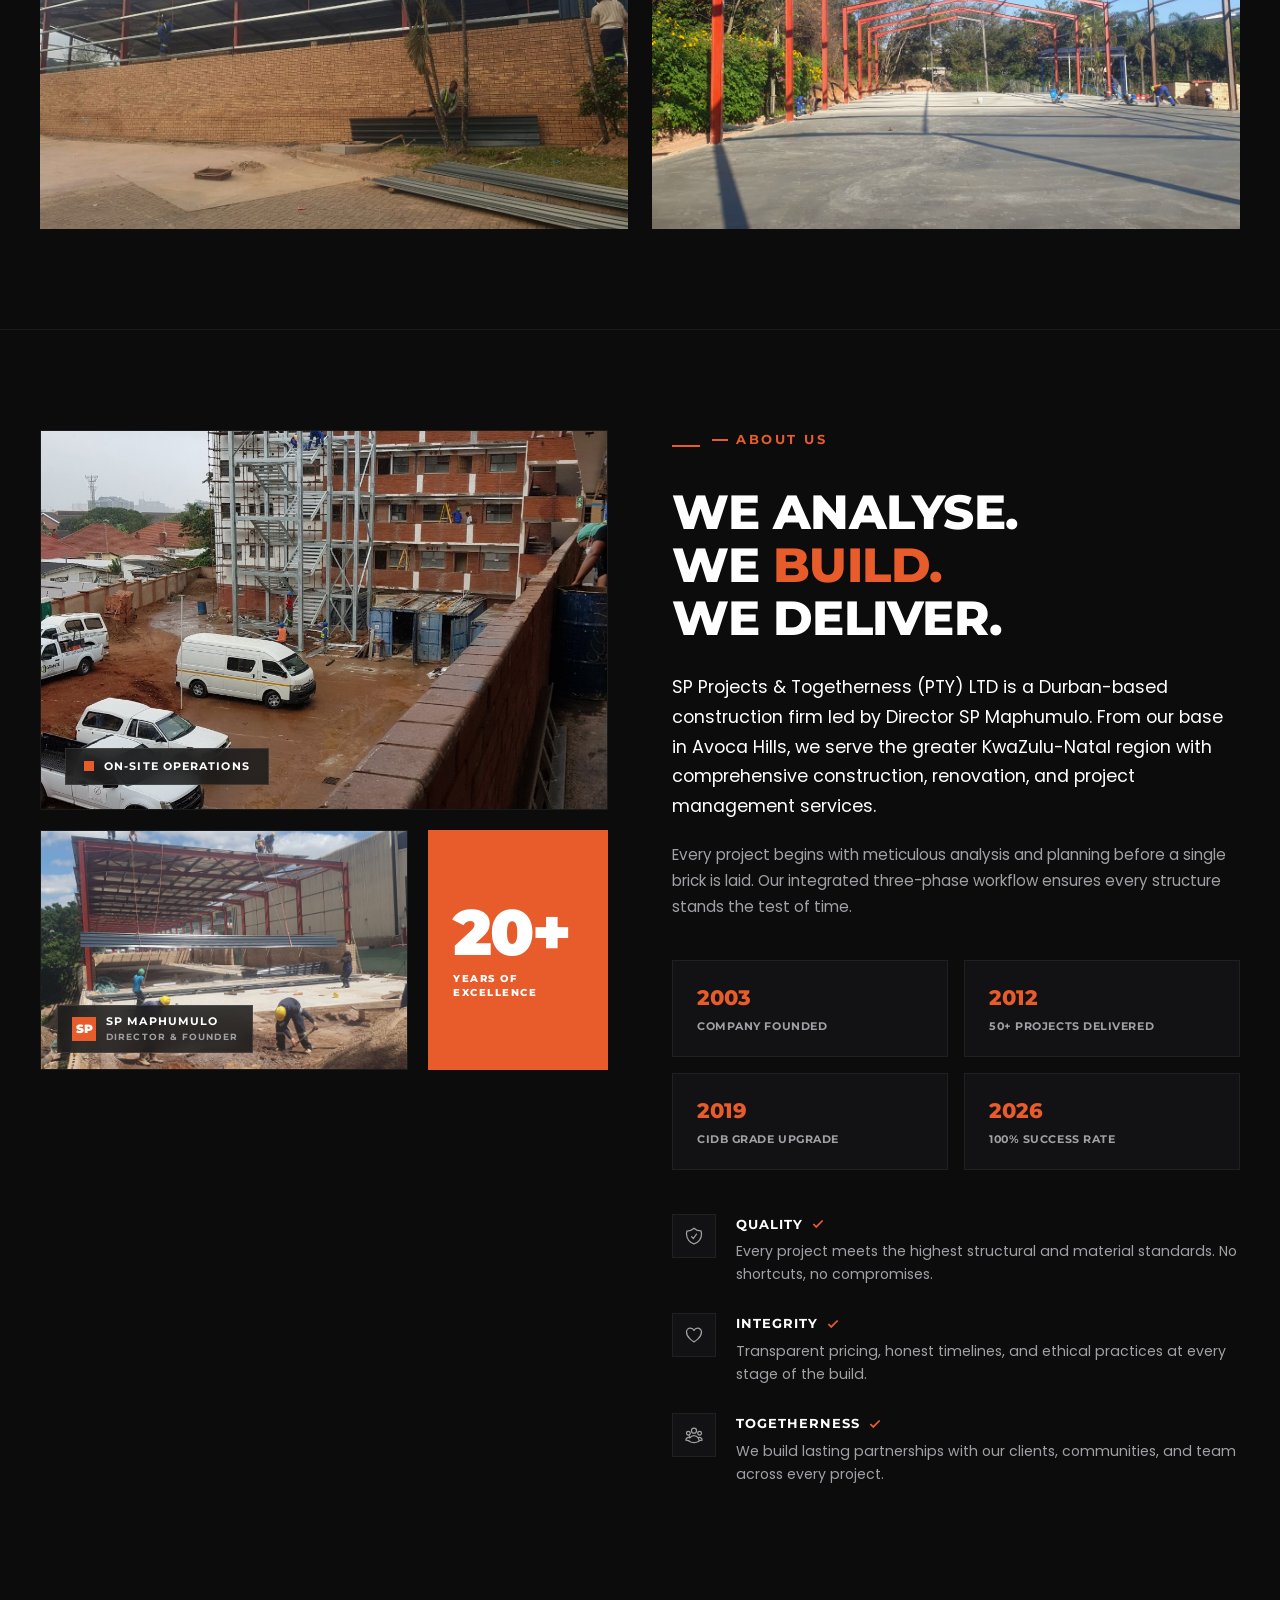
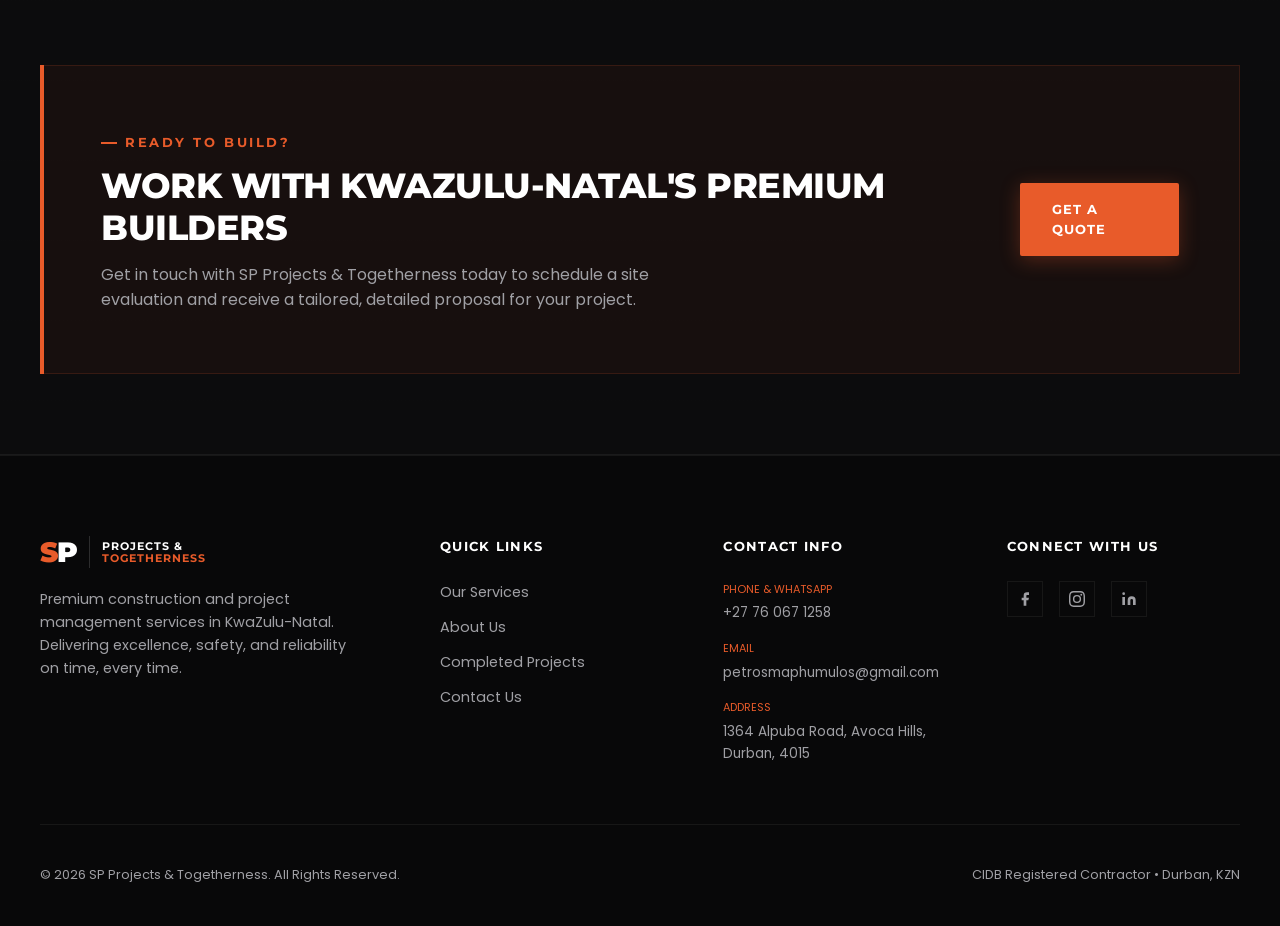
==== commit 8356c06d: "Update index.html" ====
--- a/index.html
+++ b/index.html
@@ -9,6 +9,8 @@
   <title>SP Projects & Togetherness | Construction & Project Management Firm</title>
   <link rel="preconnect" href="https://fonts.googleapis.com">
   <link rel="preconnect" href="https://fonts.gstatic.com" crossorigin>
+  <link rel="icon" type="image/png" href="assets/favicon.png">
+  <link rel="apple-touch-icon" href="assets/favicon.png">
   <link rel="stylesheet" href="styles.css">
 </head>
 <body>
@@ -58,7 +60,7 @@
       <div class="container hero-content">
         <div class="hero-badge">
           <span class="badge-main"><span class="badge-dot">●</span> CIDB REGISTERED • KWAZULU-NATAL</span>
-          <span class="badge-sub">EST. DURBAN, SOUTH AFRICA</span>
+          <span class="badge-sub">EST. DURBANa, SOUTH AFRICA</span>
         </div>
         
         <h1>BUILDING<br><span class="orange-text">TOGETHER.</span><br>CREATING<br>TOMORROW.</h1>
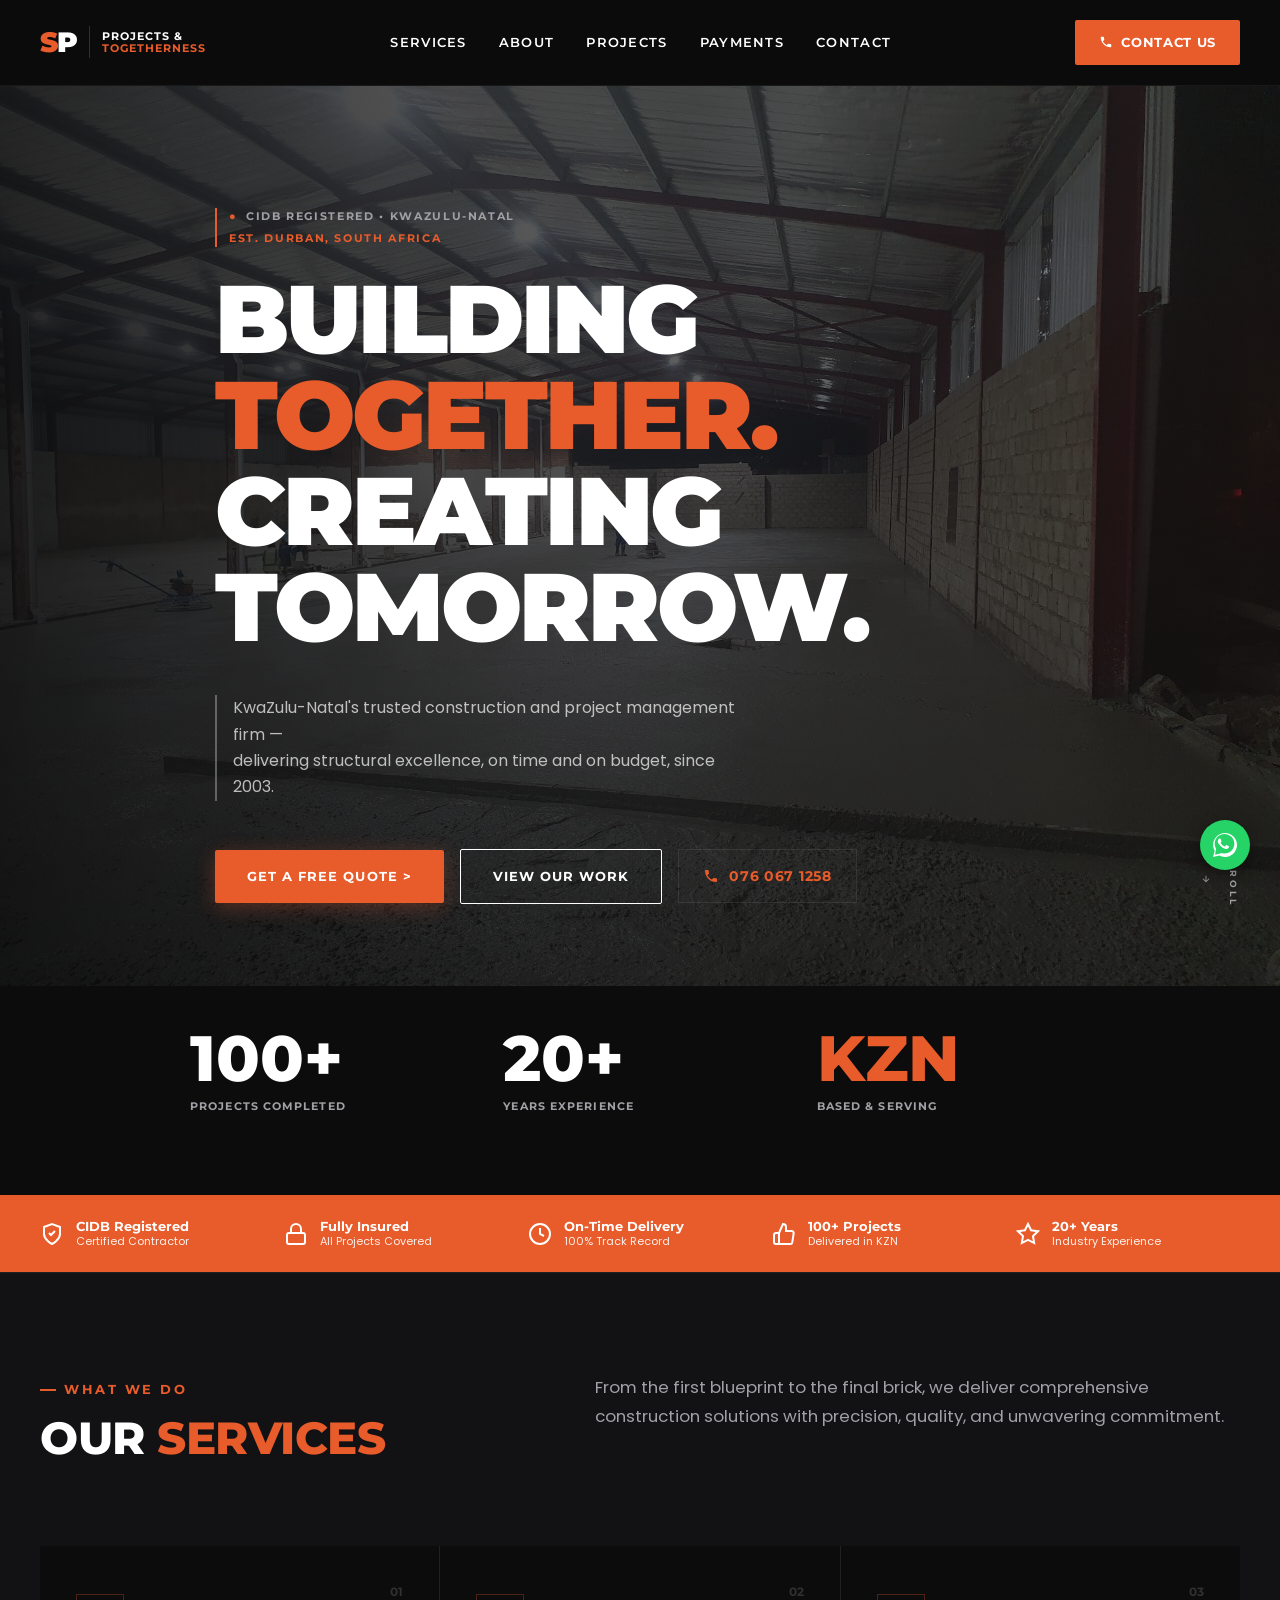
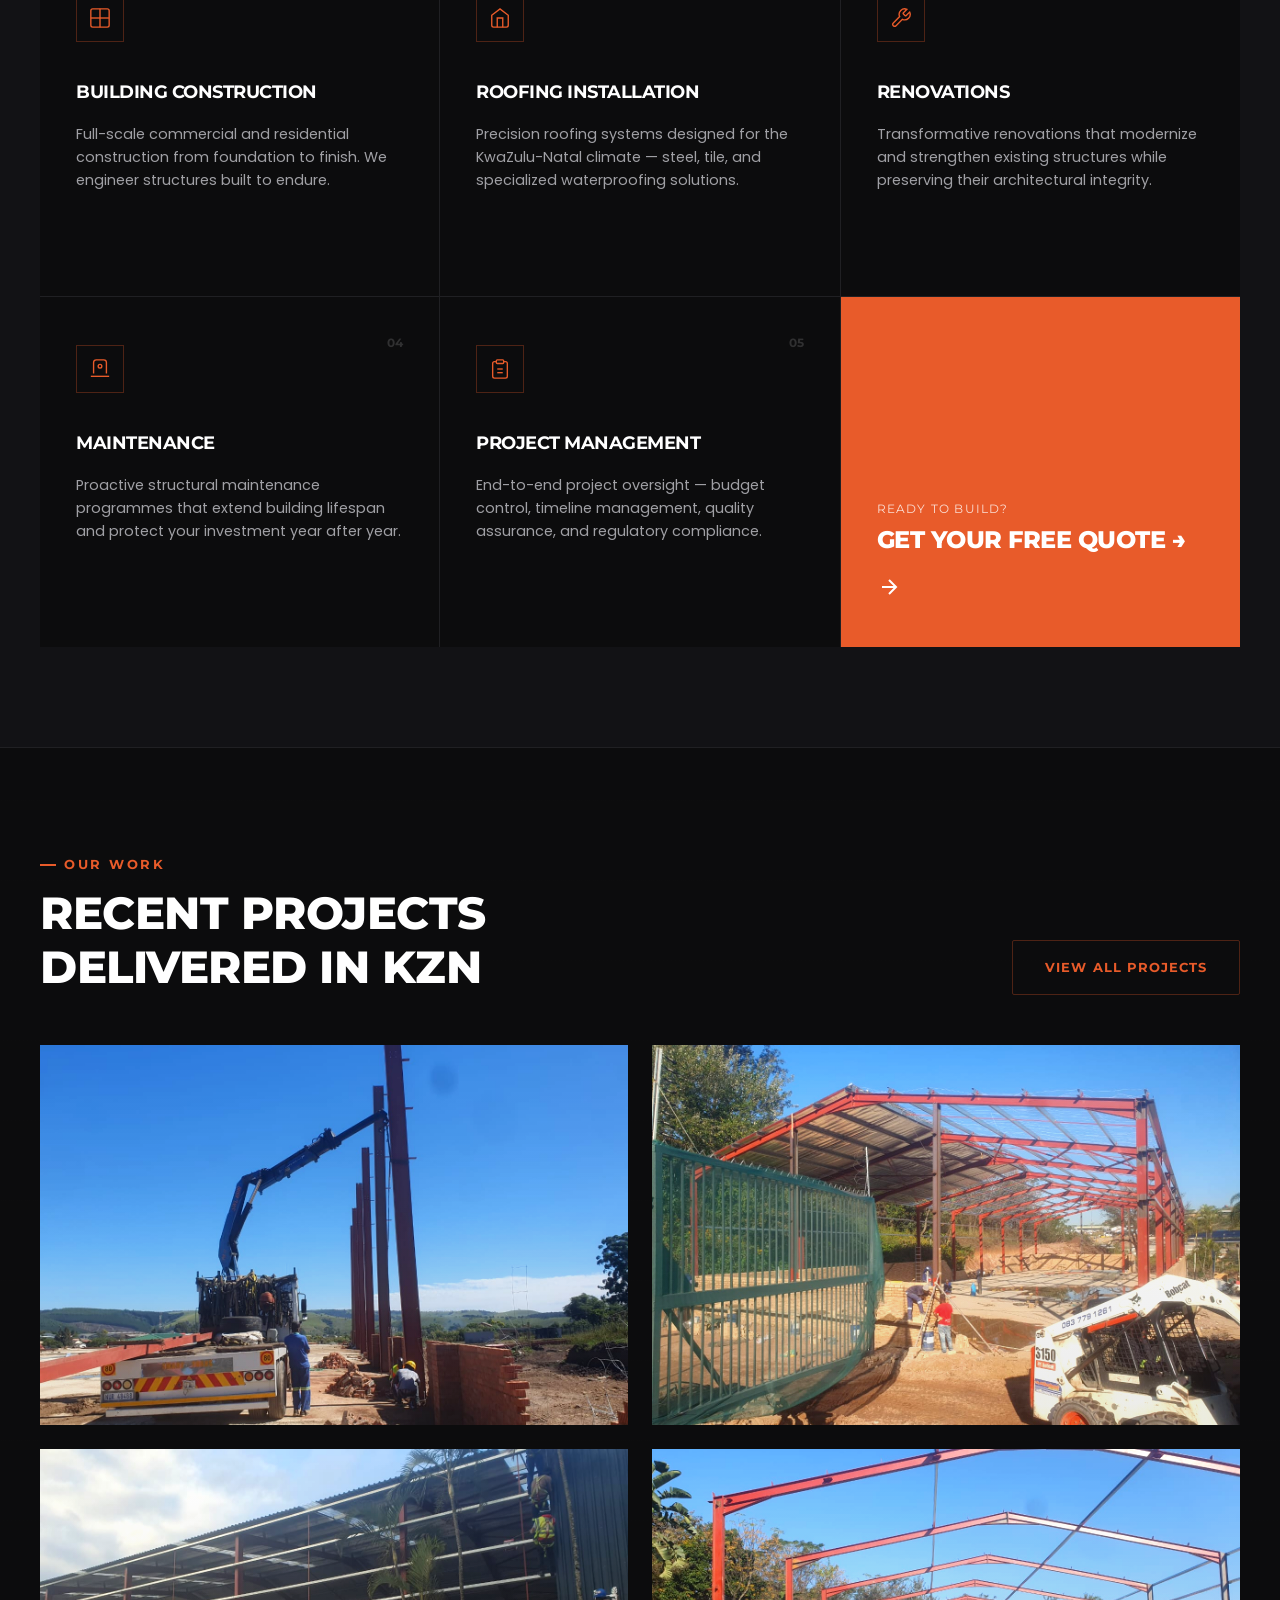
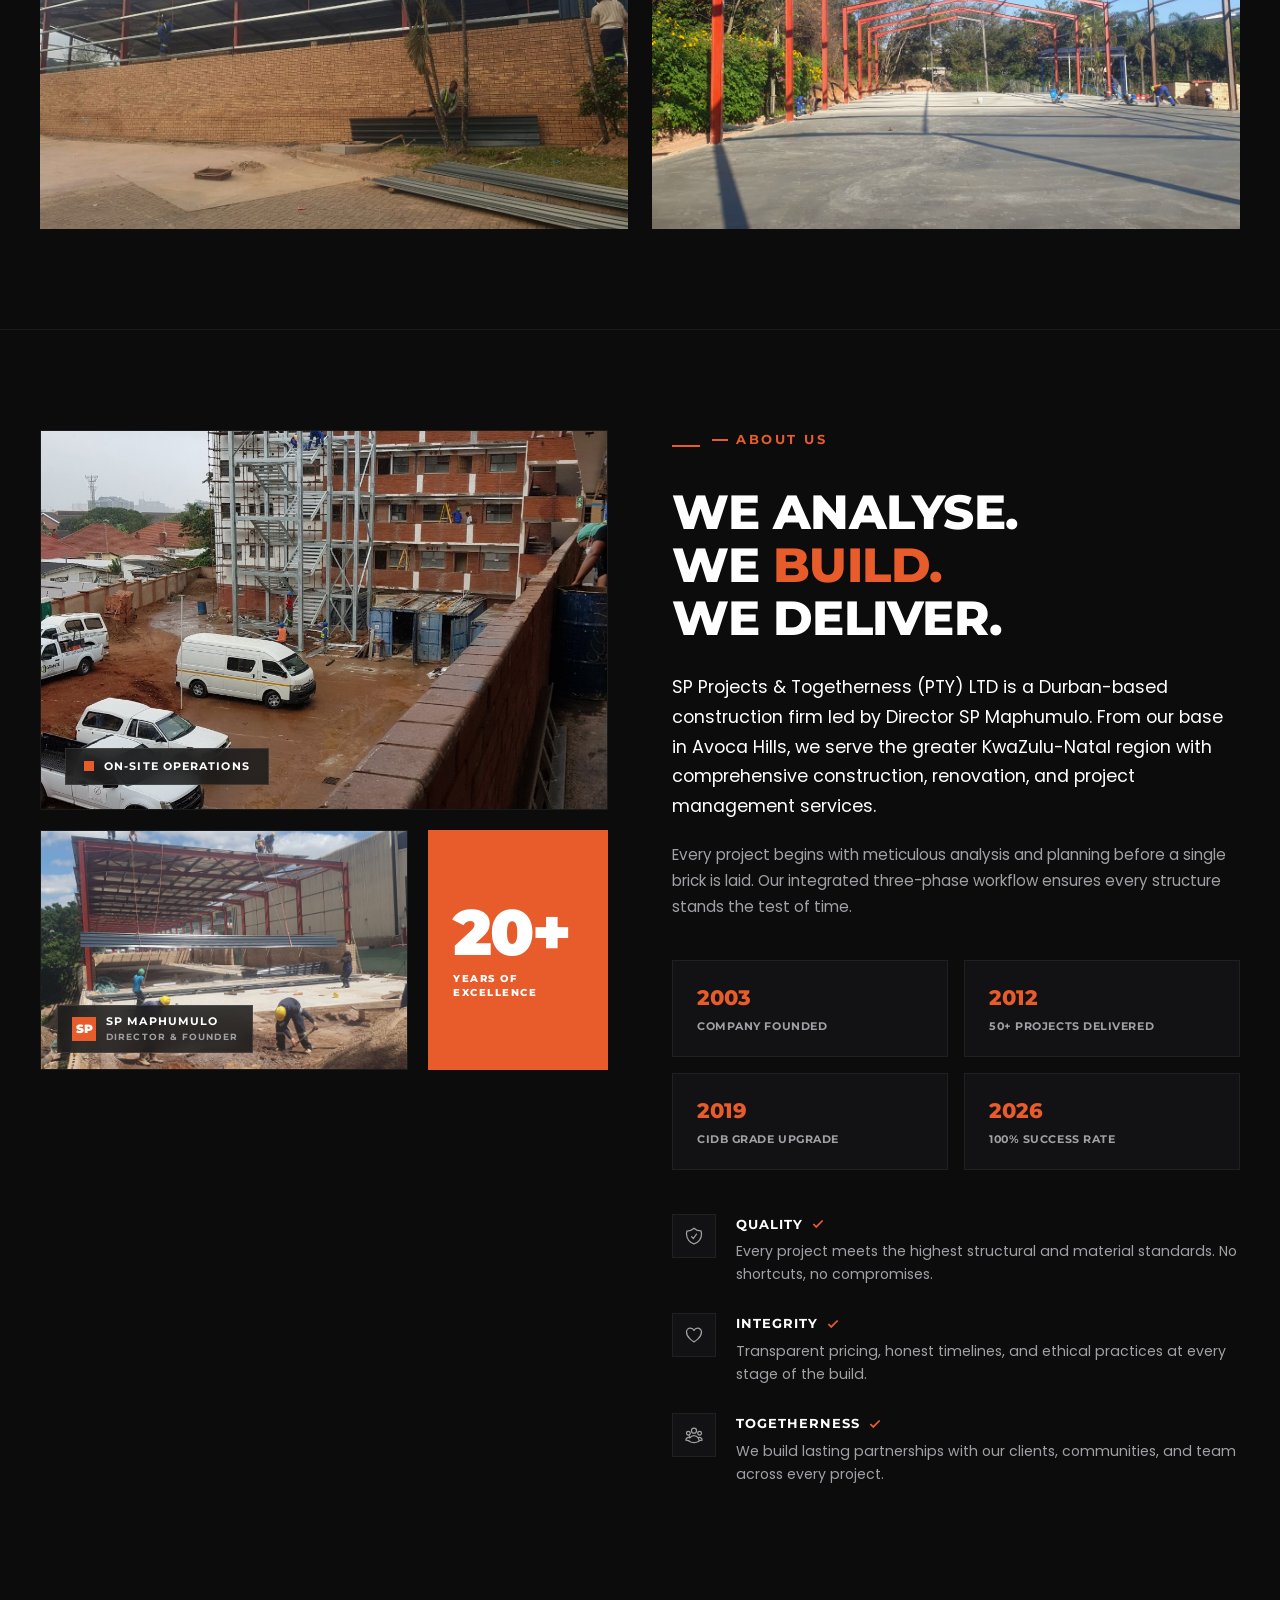
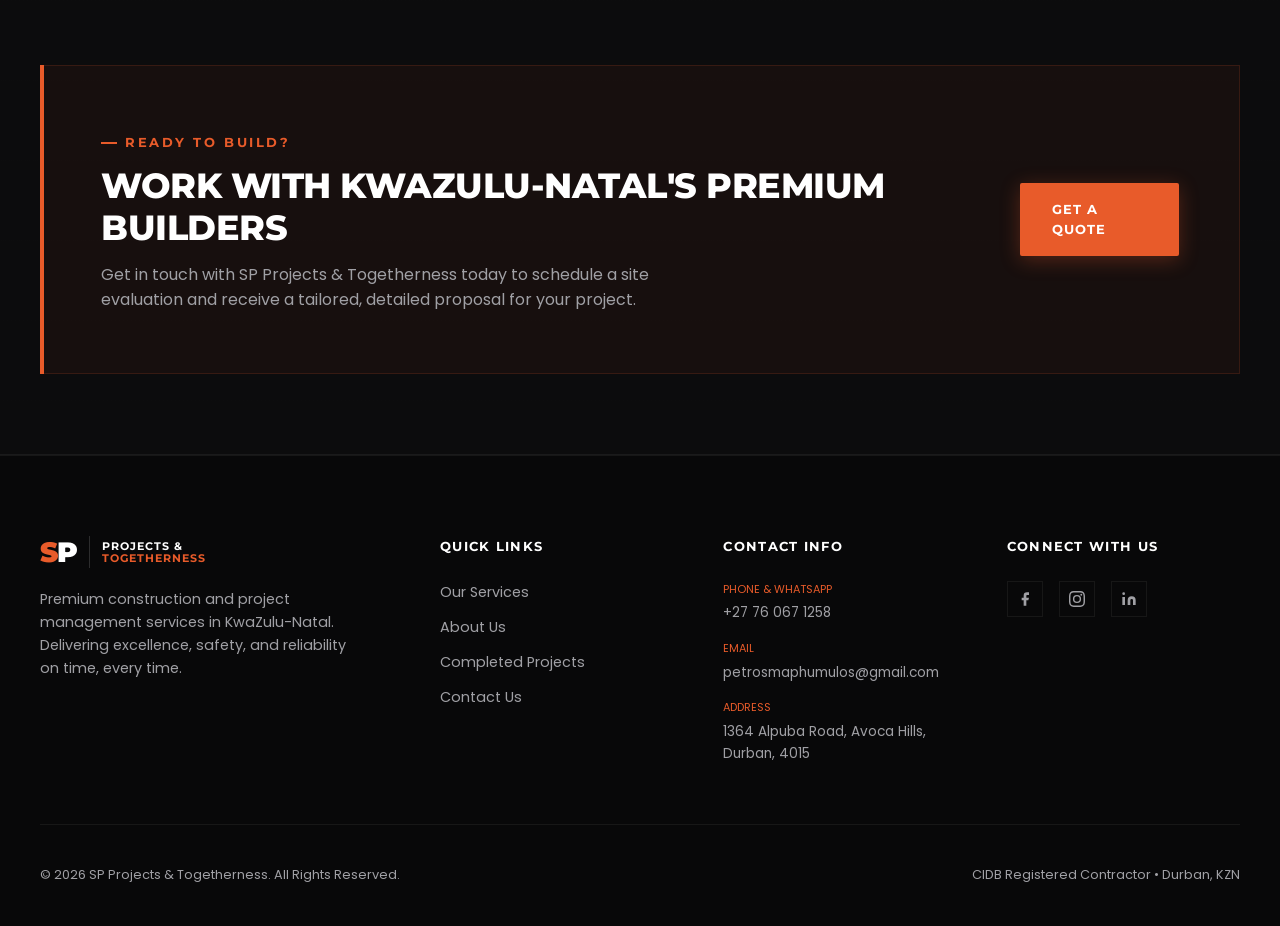
==== commit 3cee7339: "Update index.html" ====
--- a/index.html
+++ b/index.html
@@ -60,7 +60,7 @@
       <div class="container hero-content">
         <div class="hero-badge">
           <span class="badge-main"><span class="badge-dot">●</span> CIDB REGISTERED • KWAZULU-NATAL</span>
-          <span class="badge-sub">EST. DURBANa, SOUTH AFRICA</span>
+          <span class="badge-sub">EST. DURBAN, SOUTH AFRICA</span>
         </div>
         
         <h1>BUILDING<br><span class="orange-text">TOGETHER.</span><br>CREATING<br>TOMORROW.</h1>
